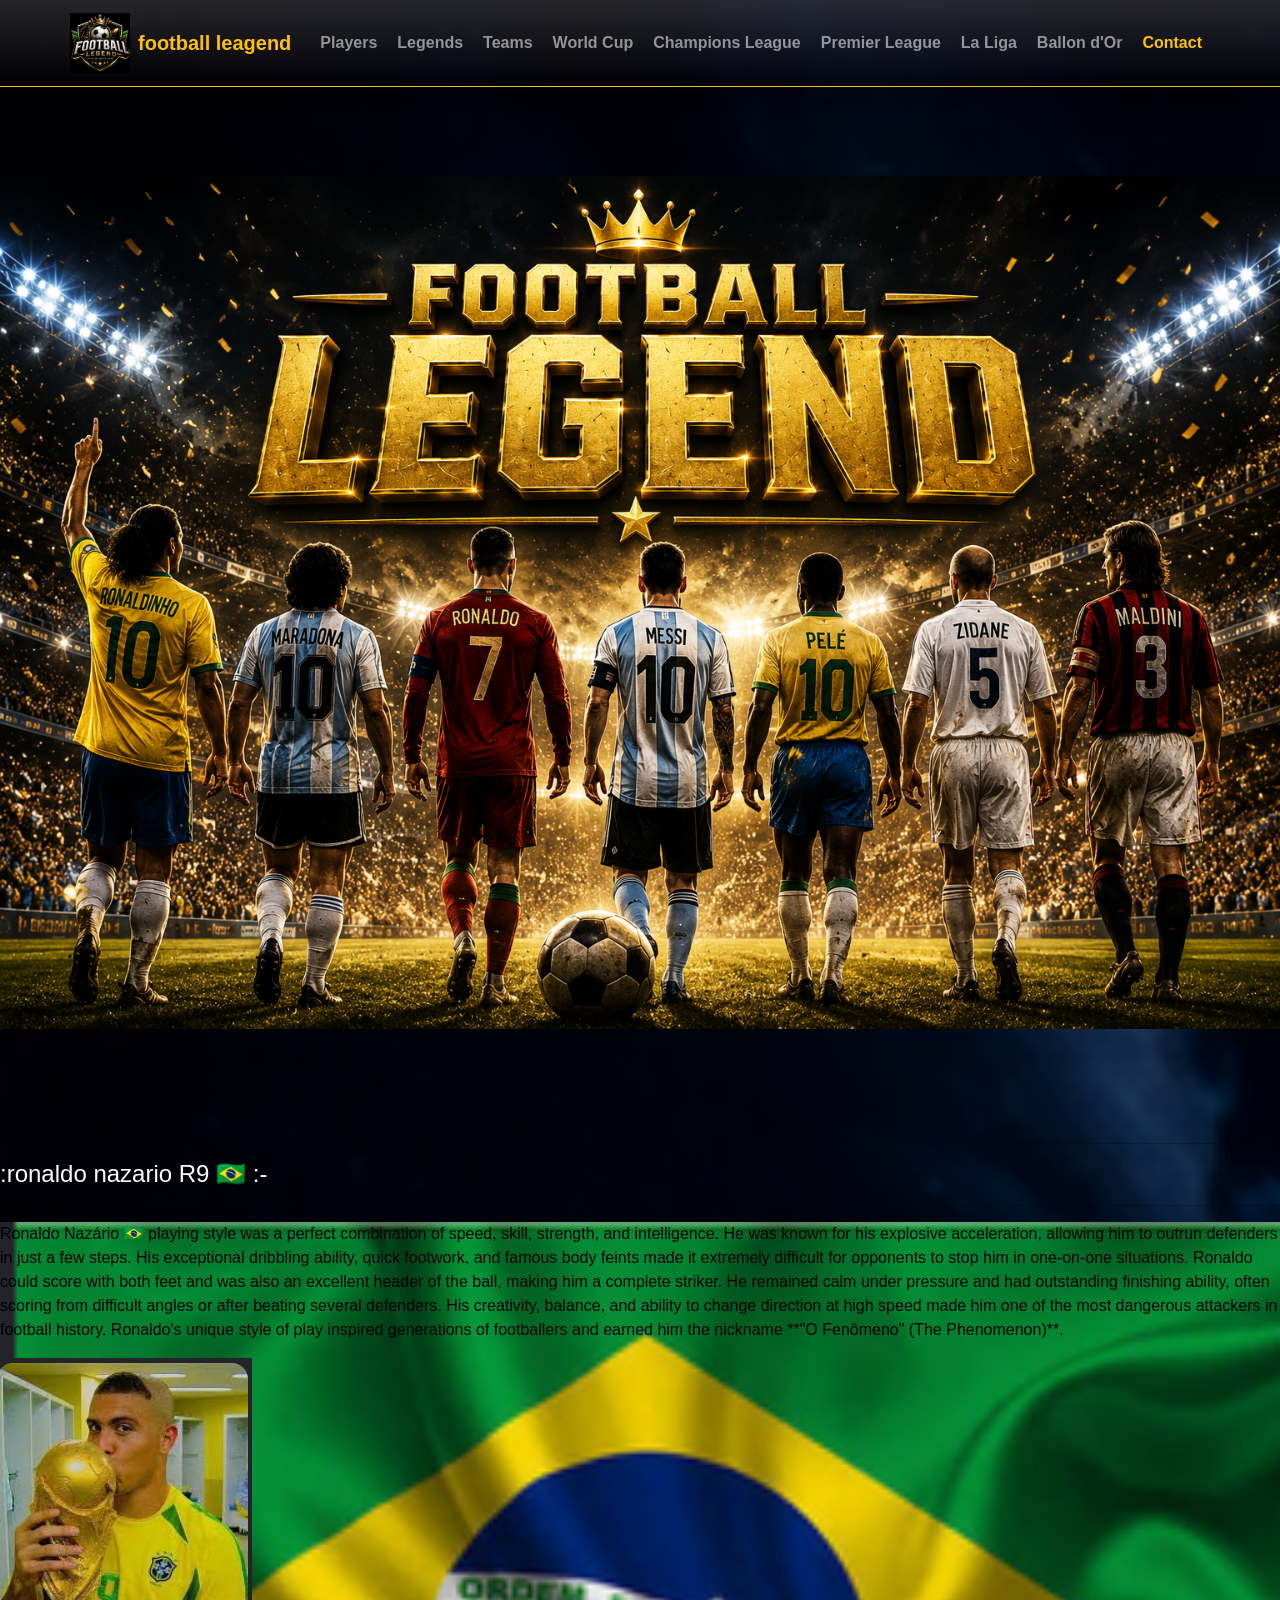
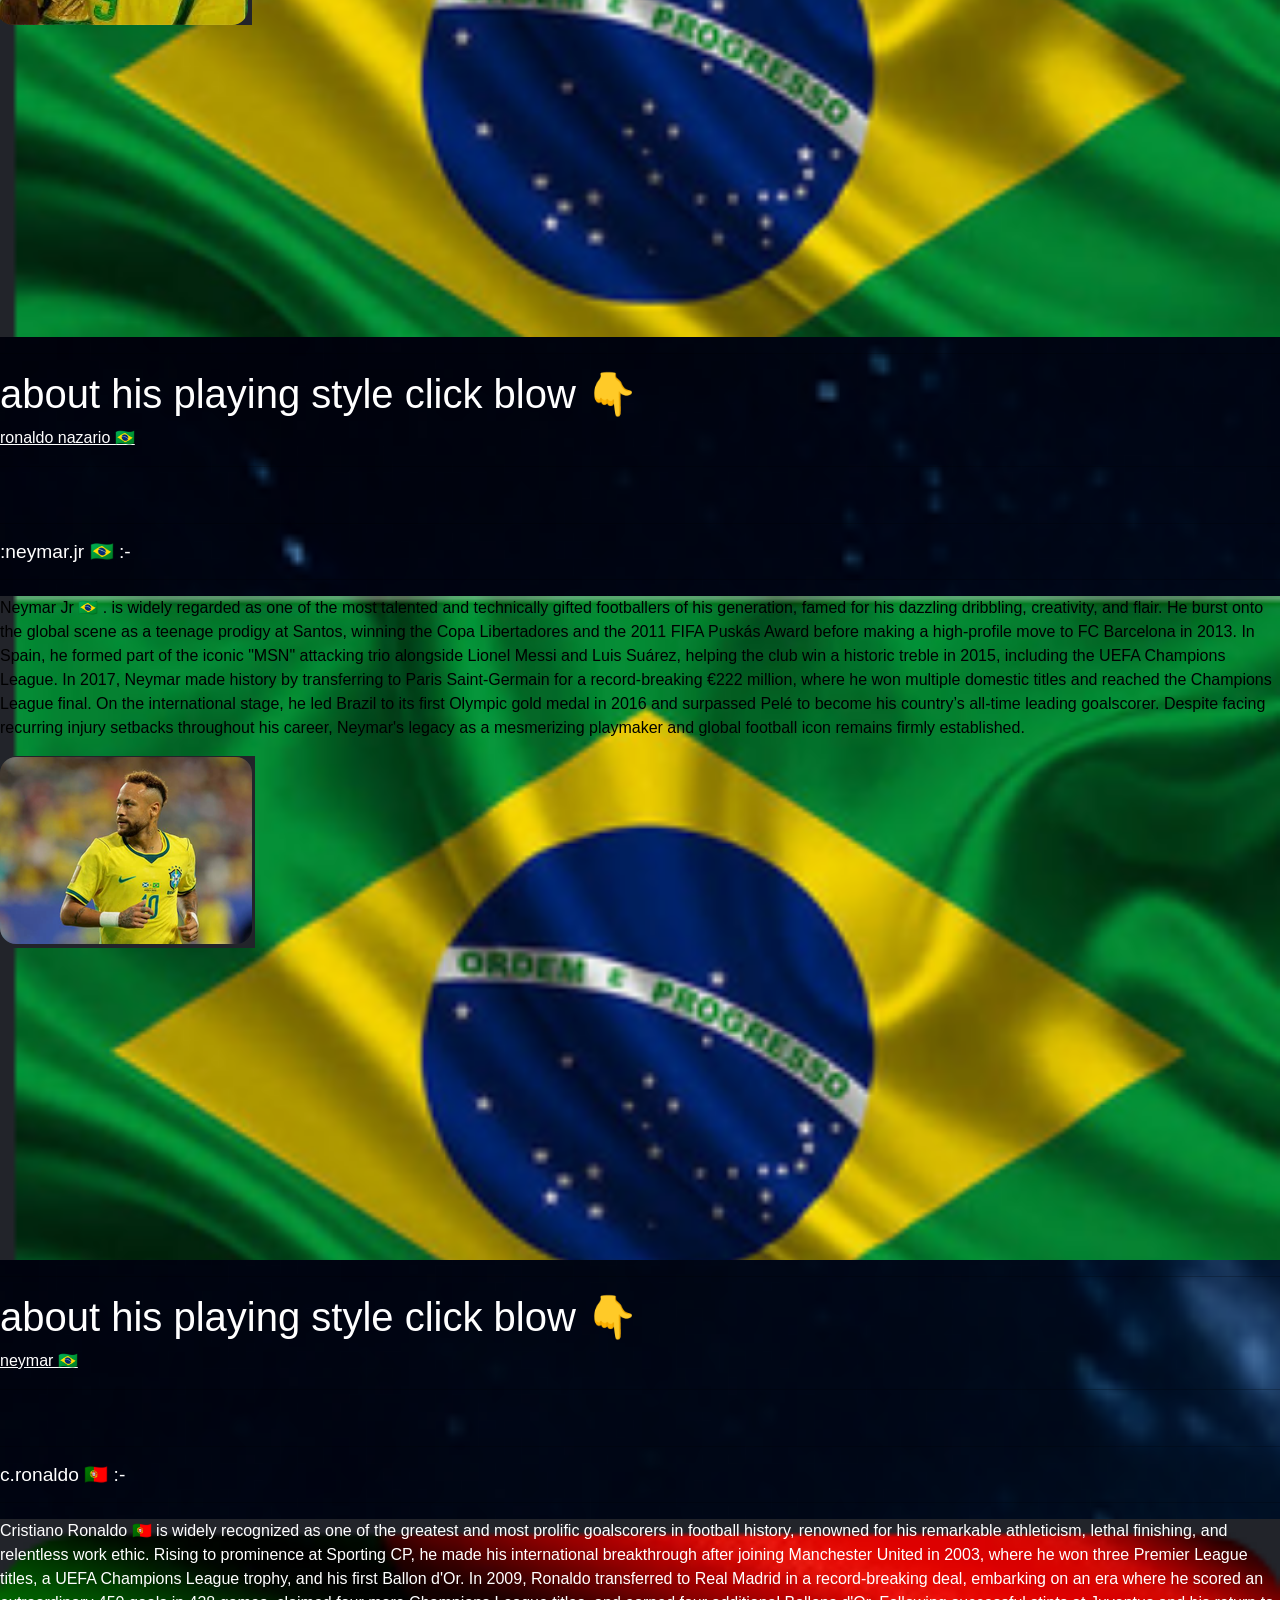
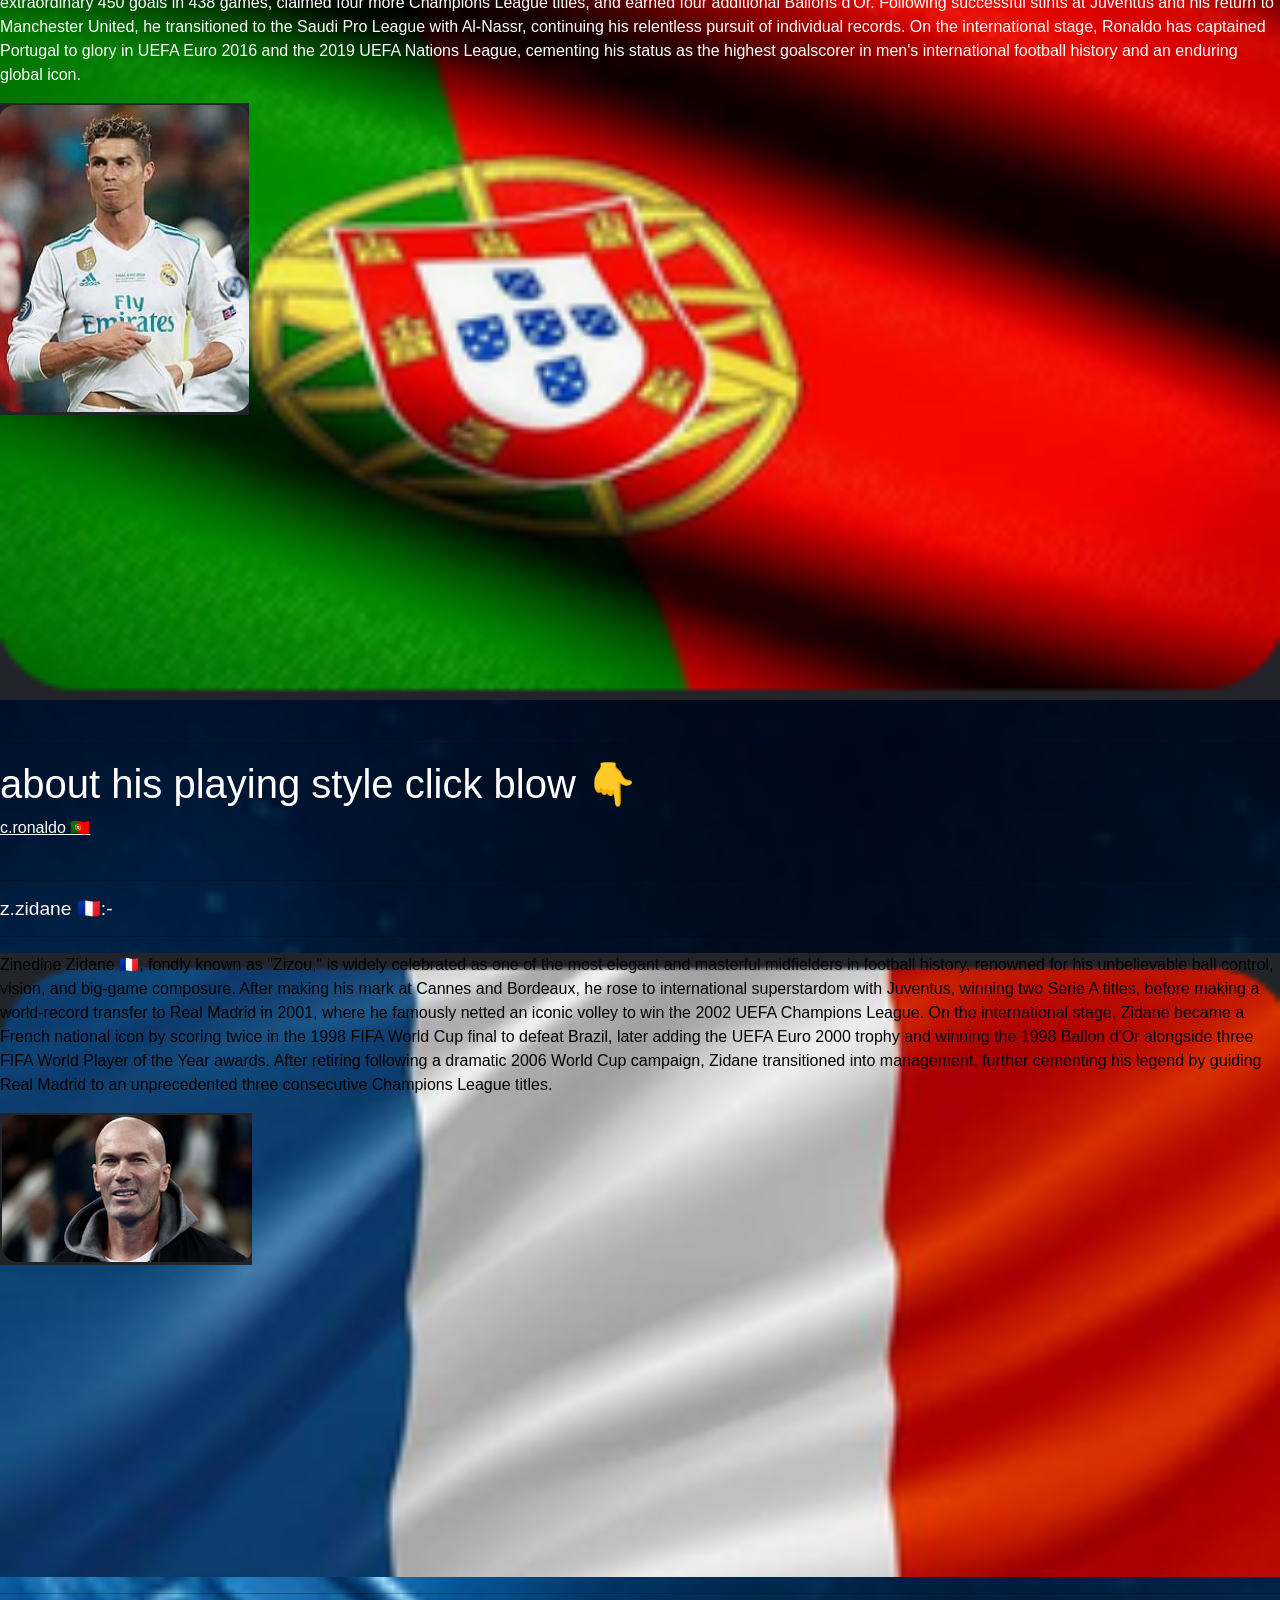
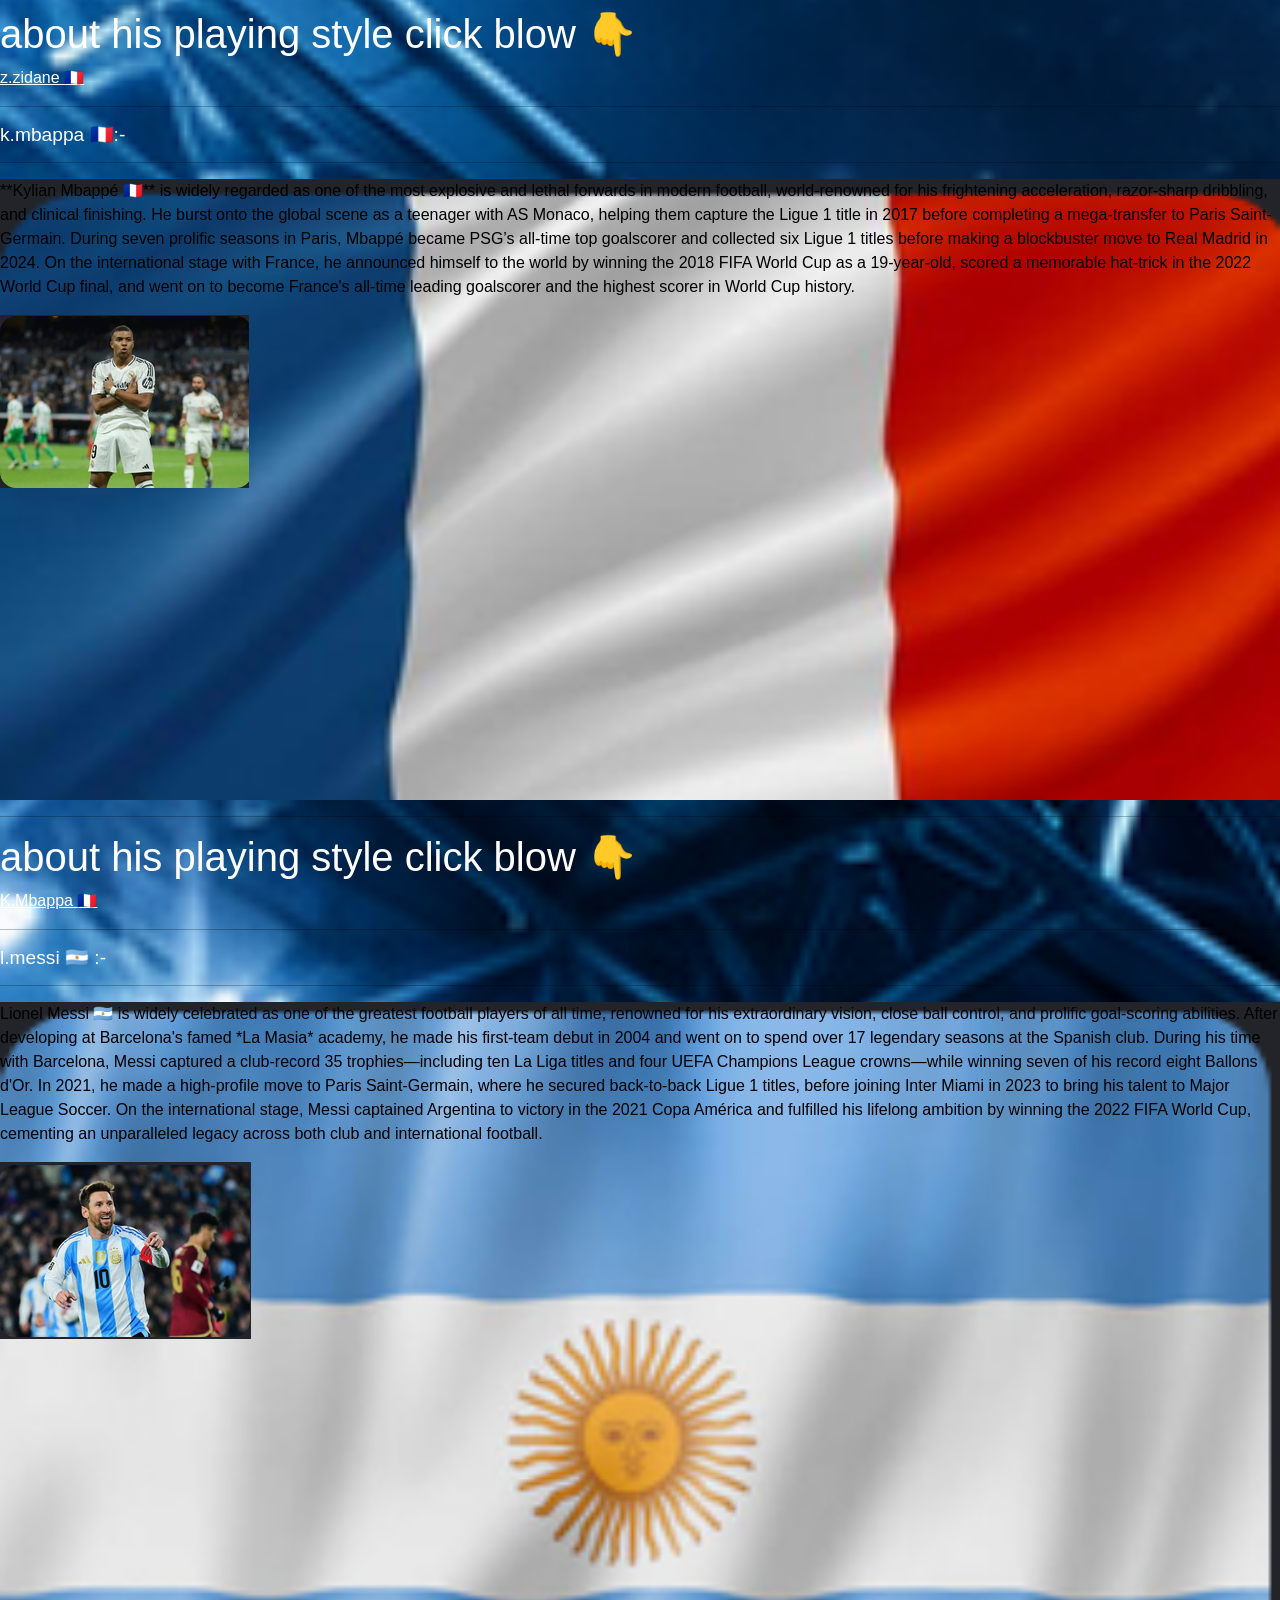
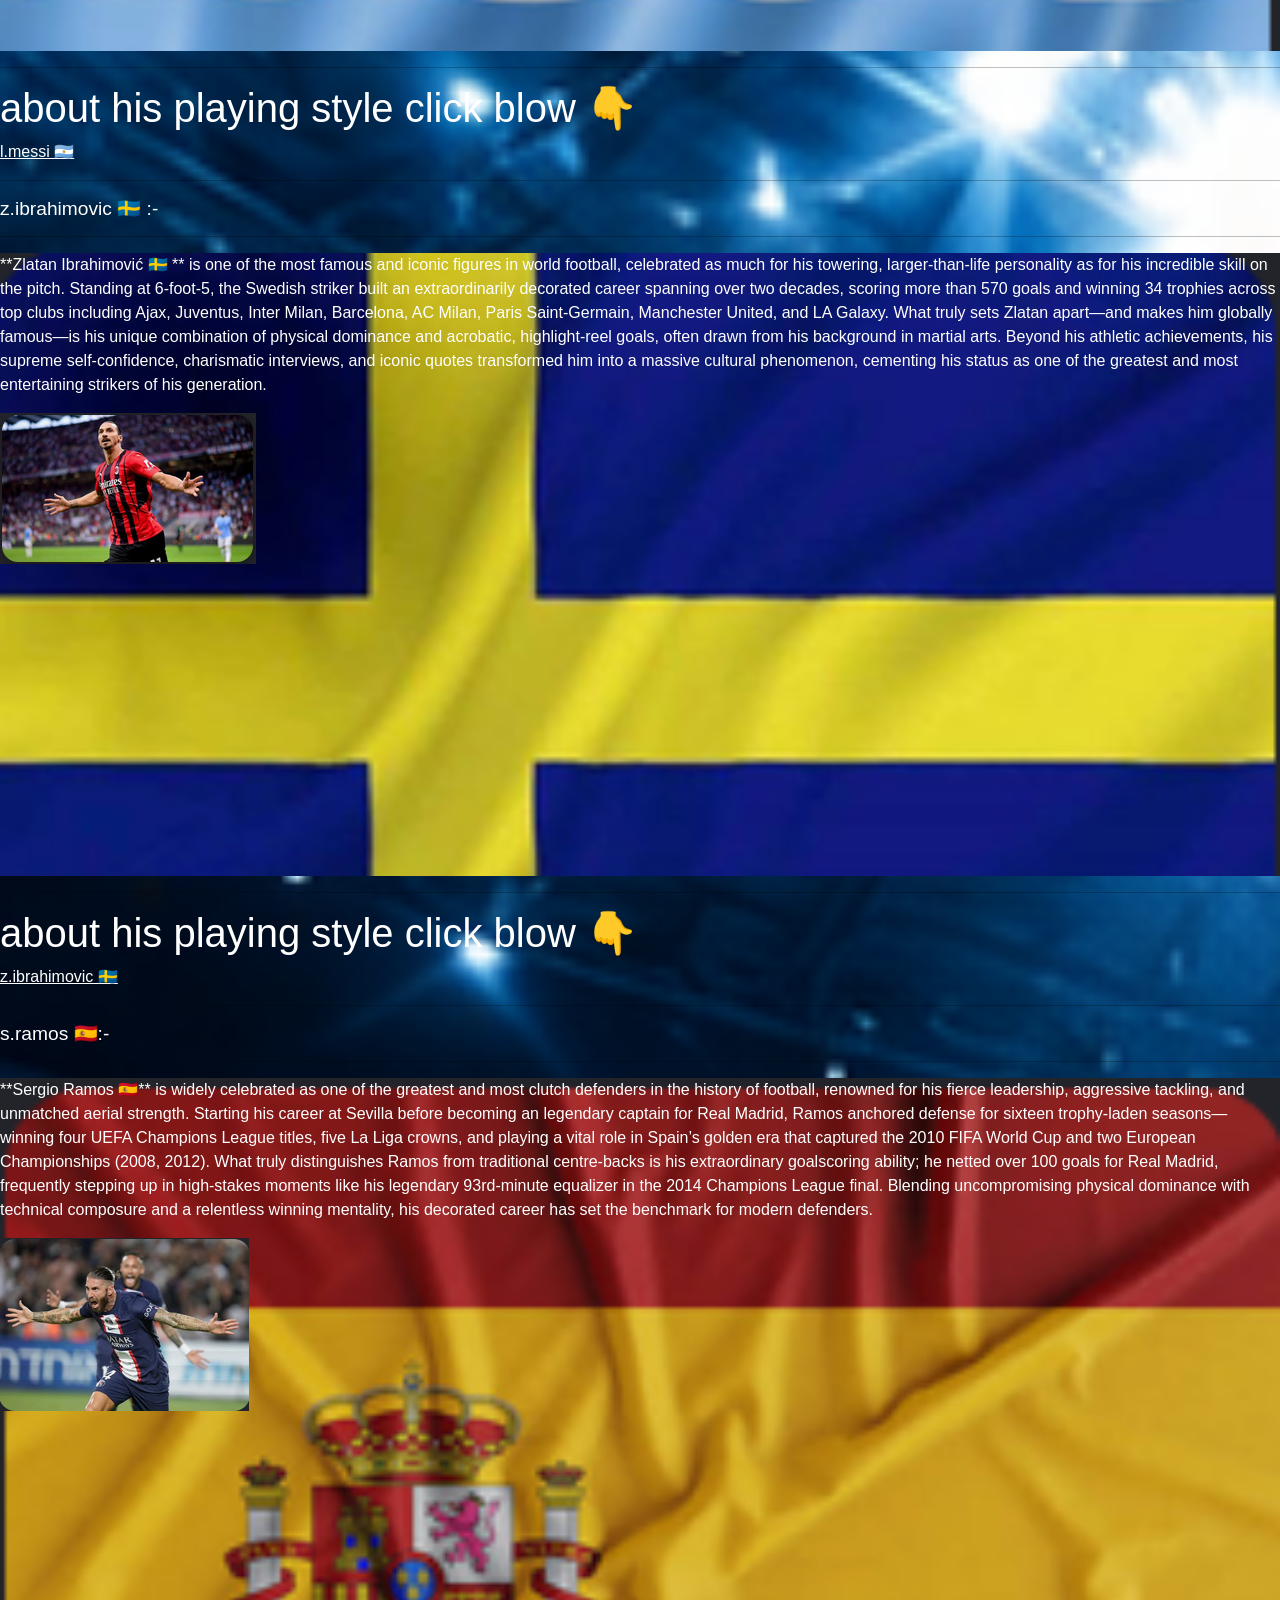
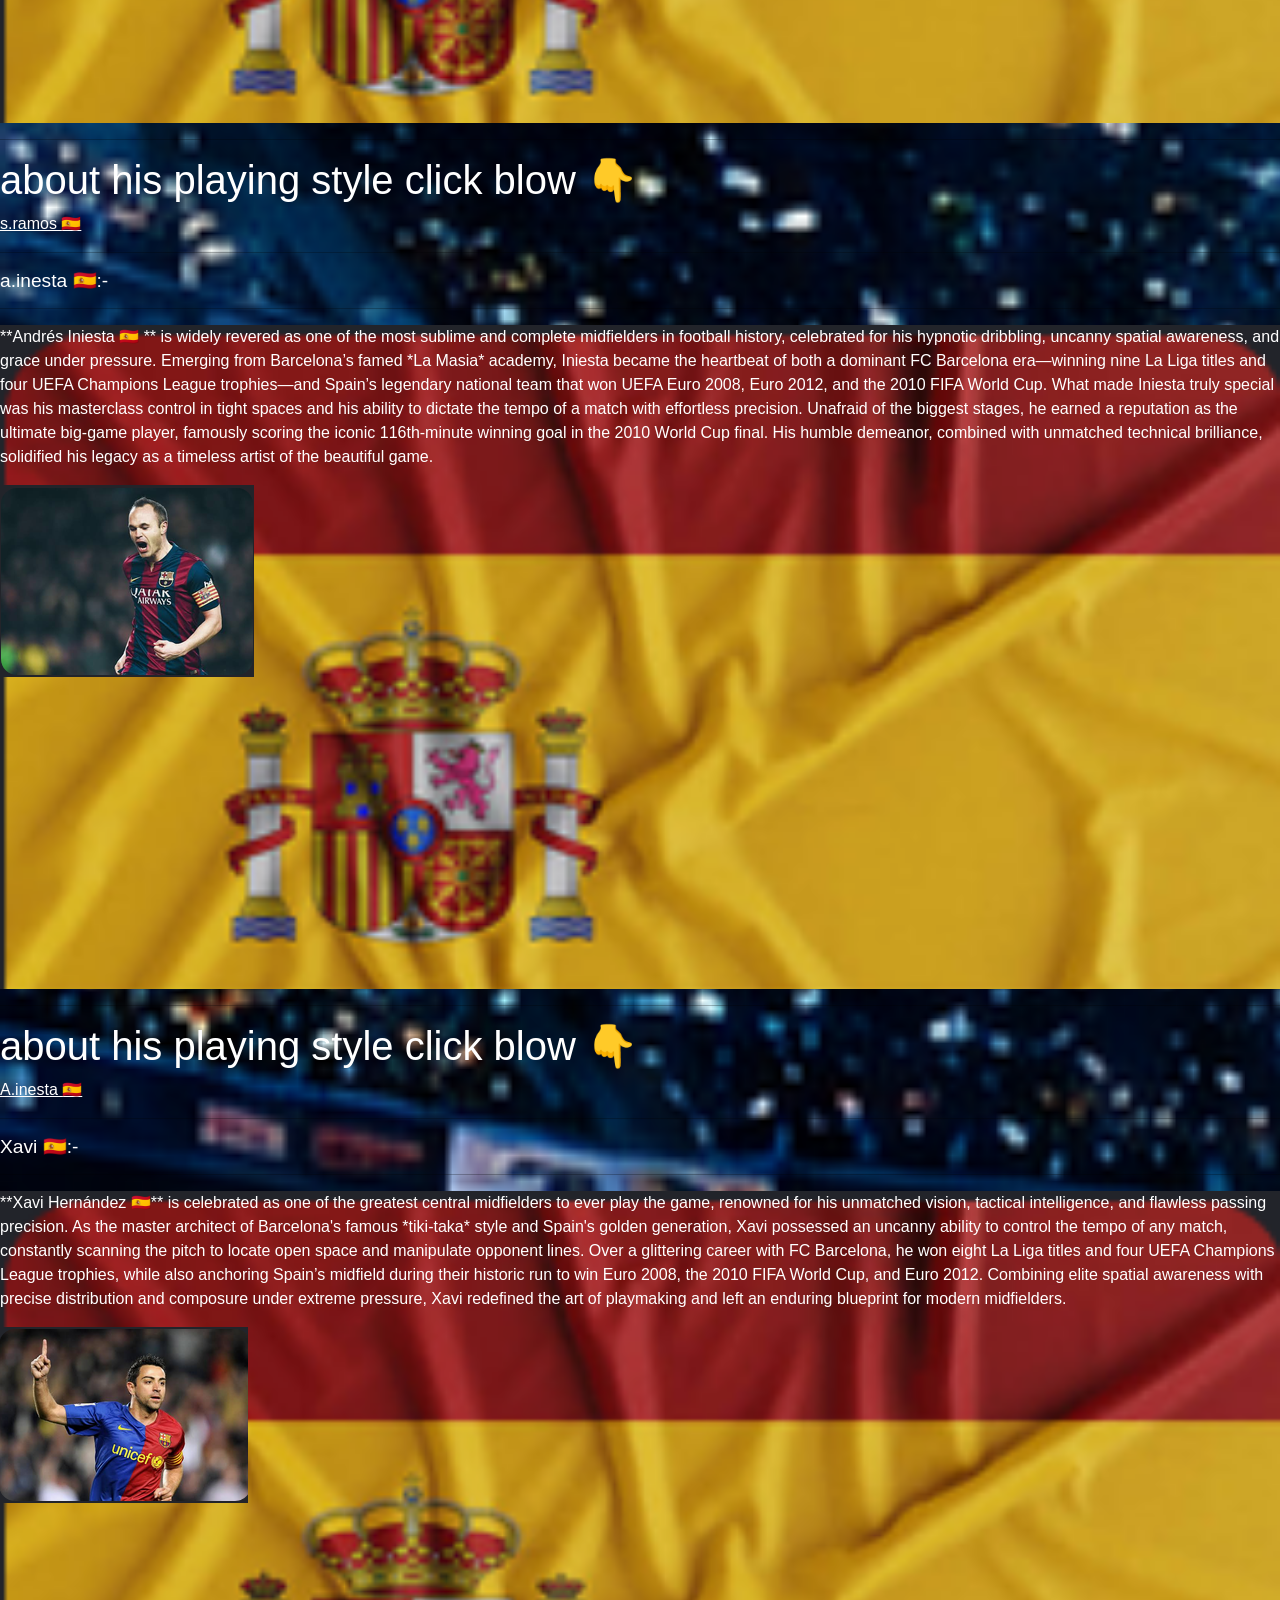
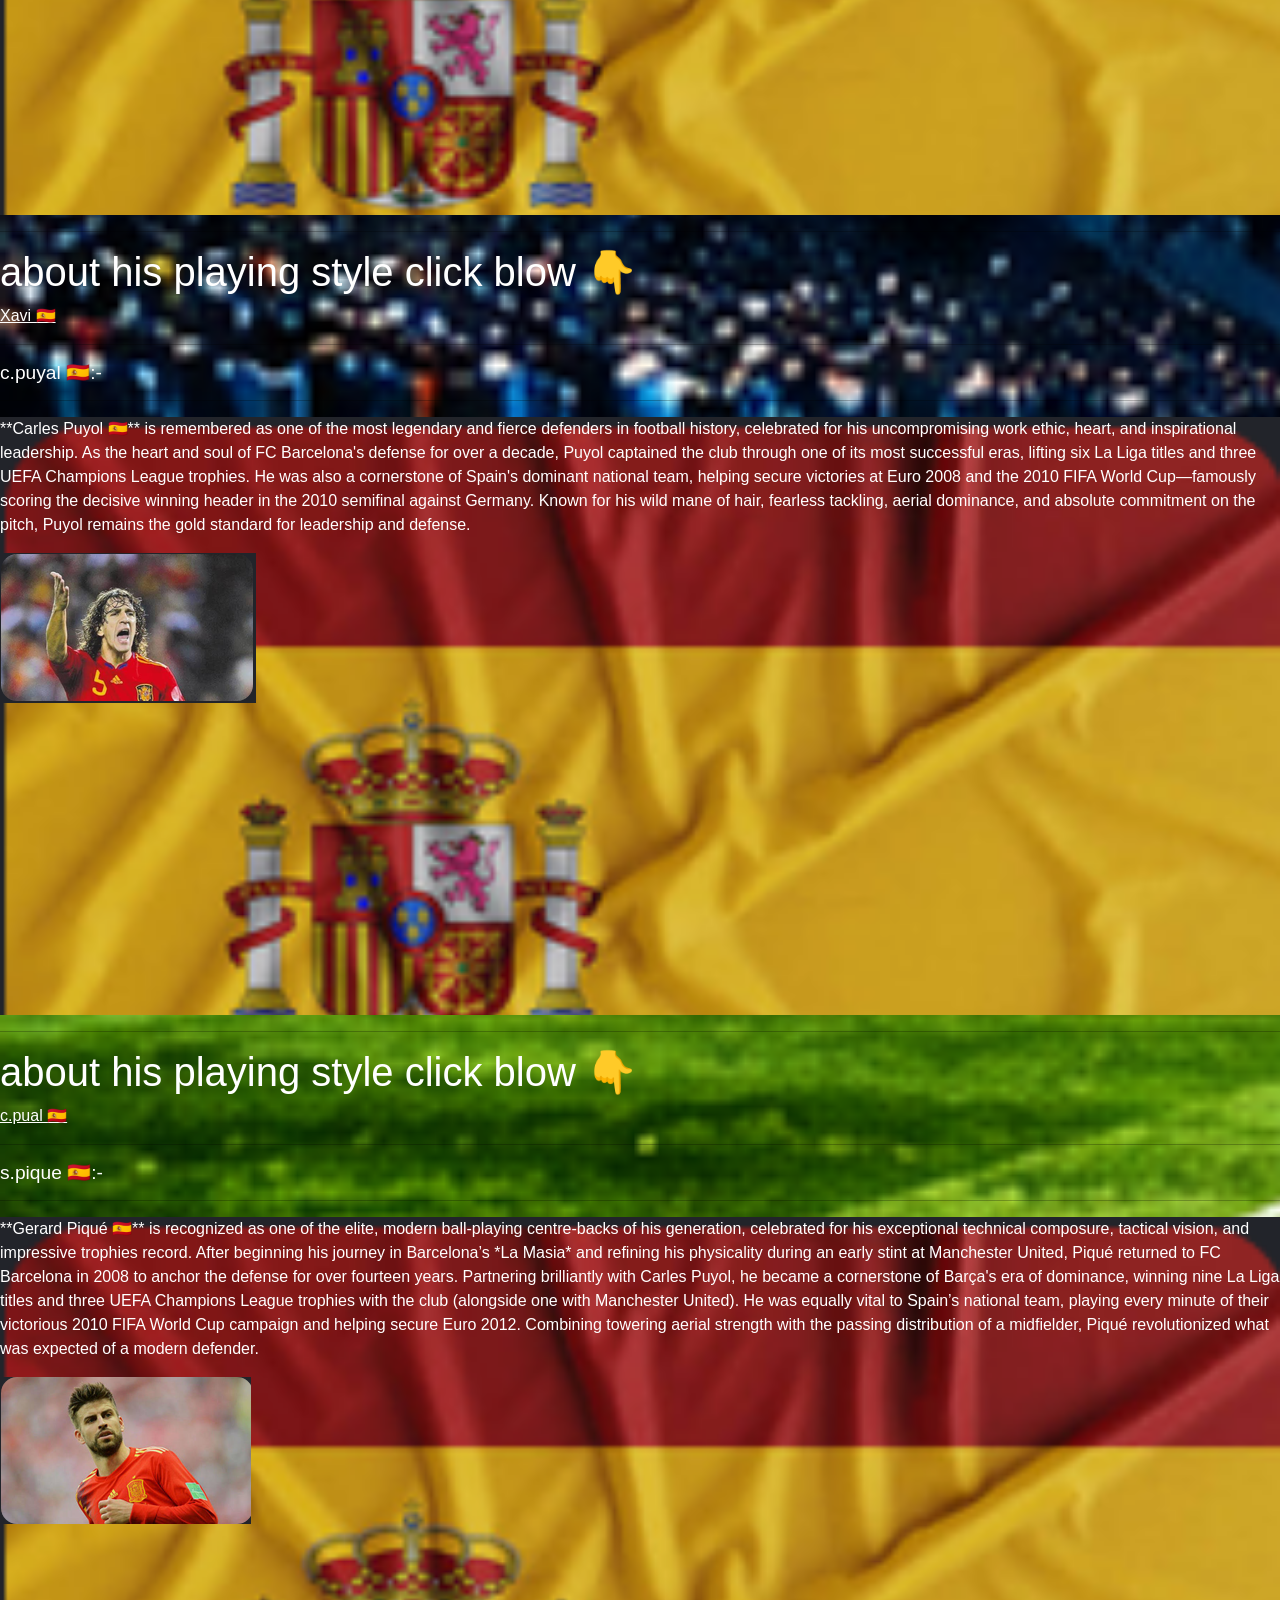
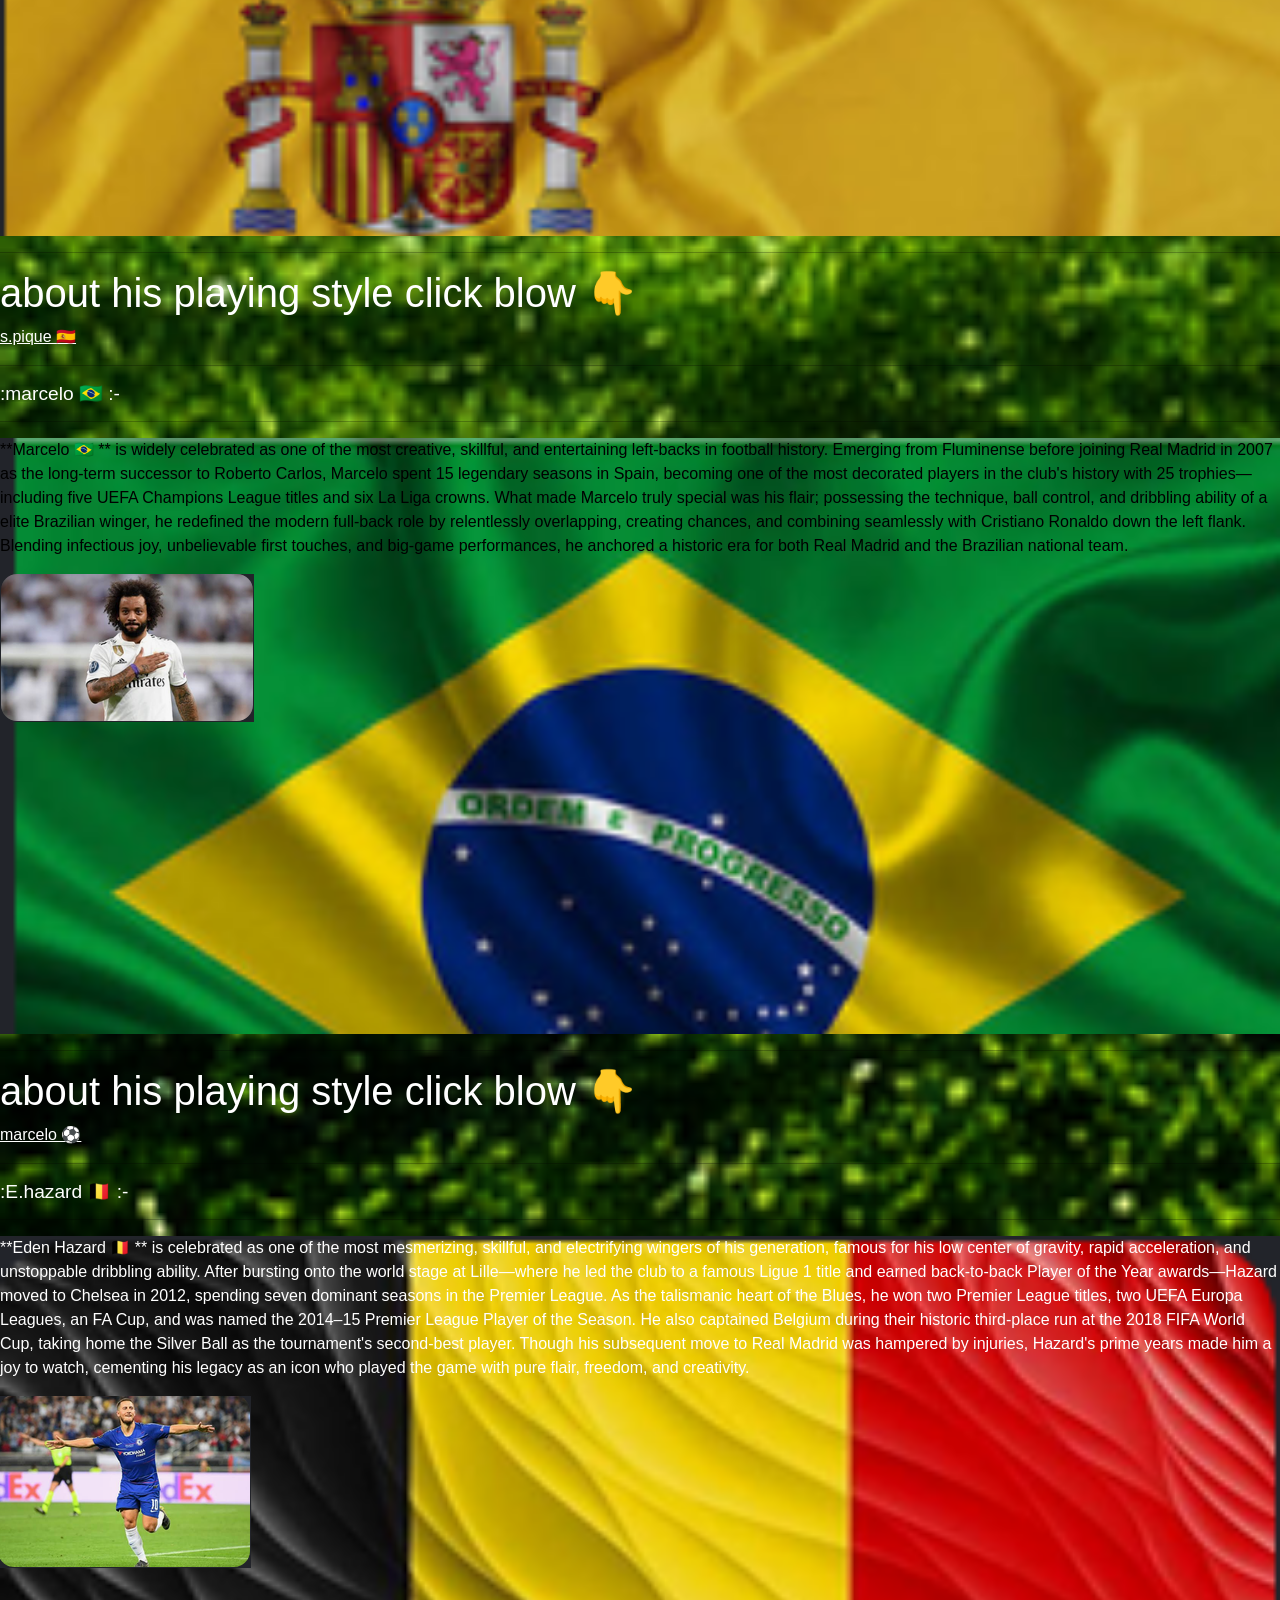
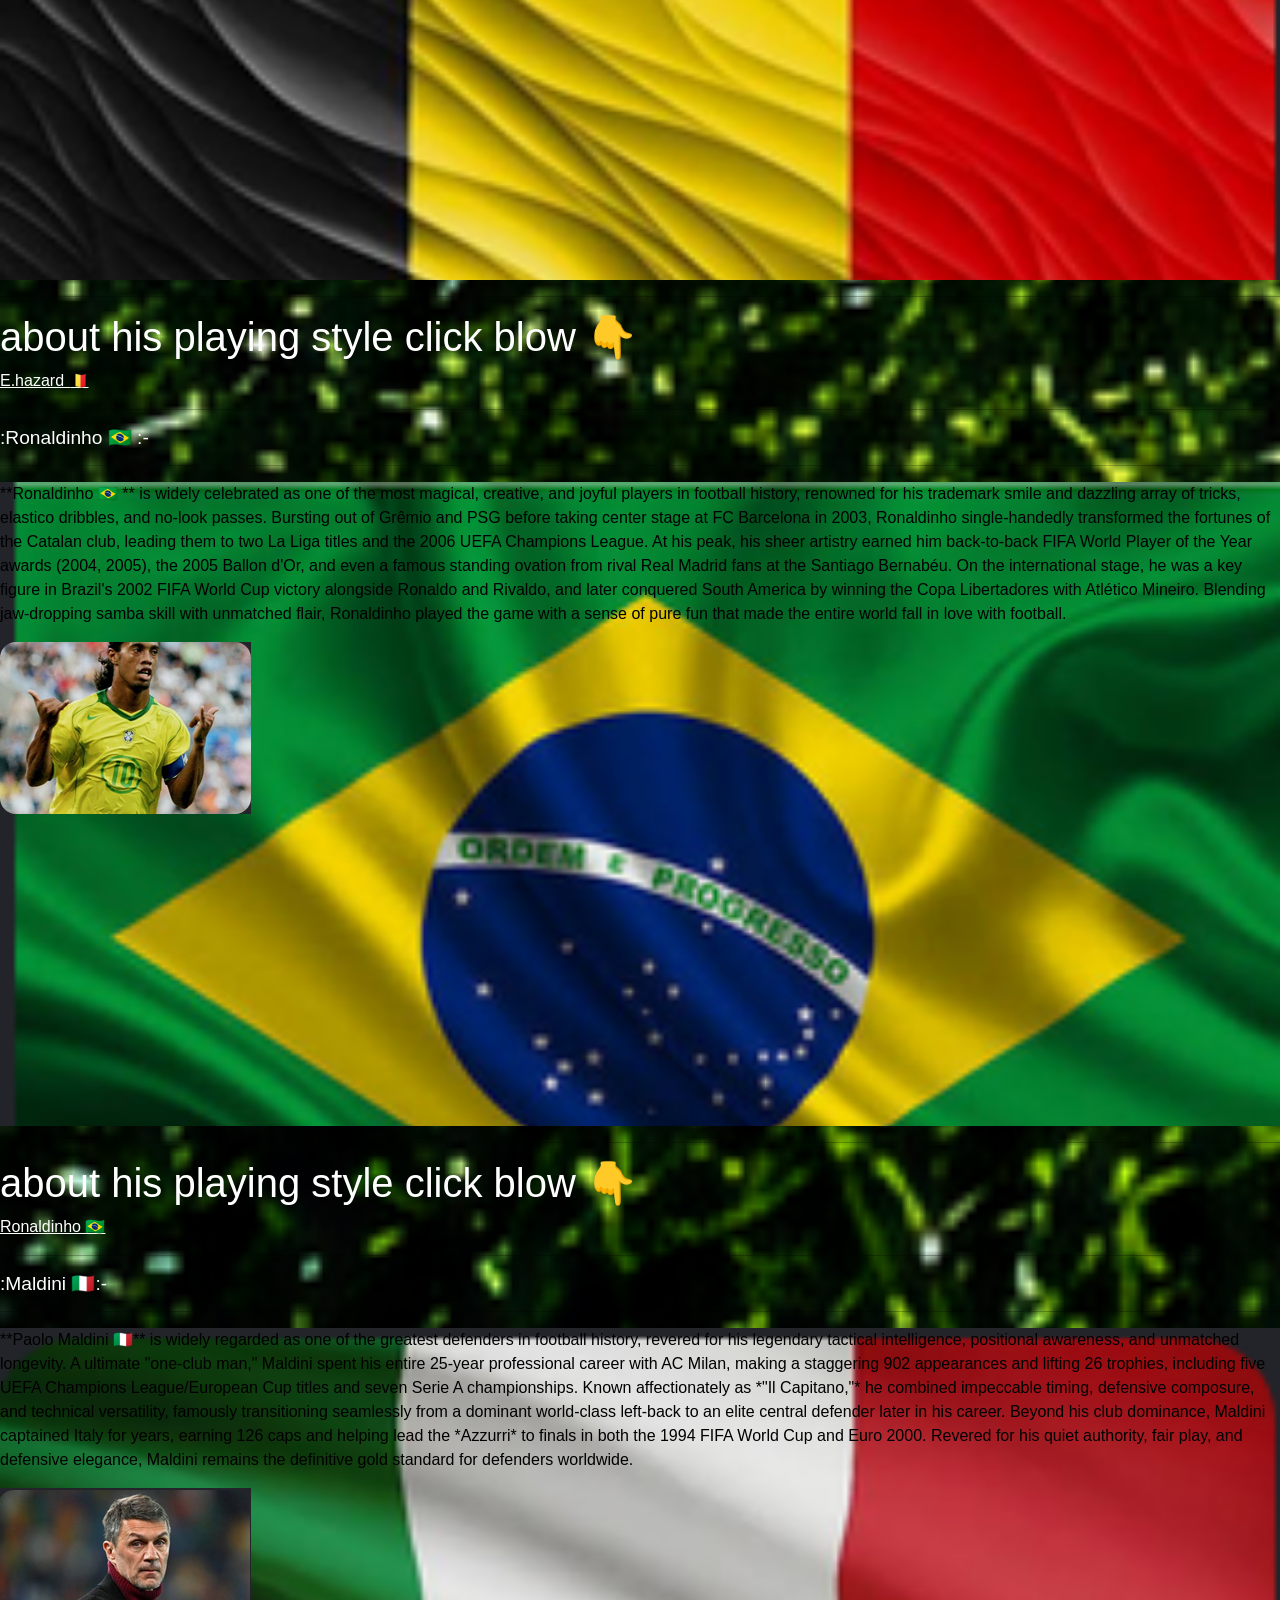
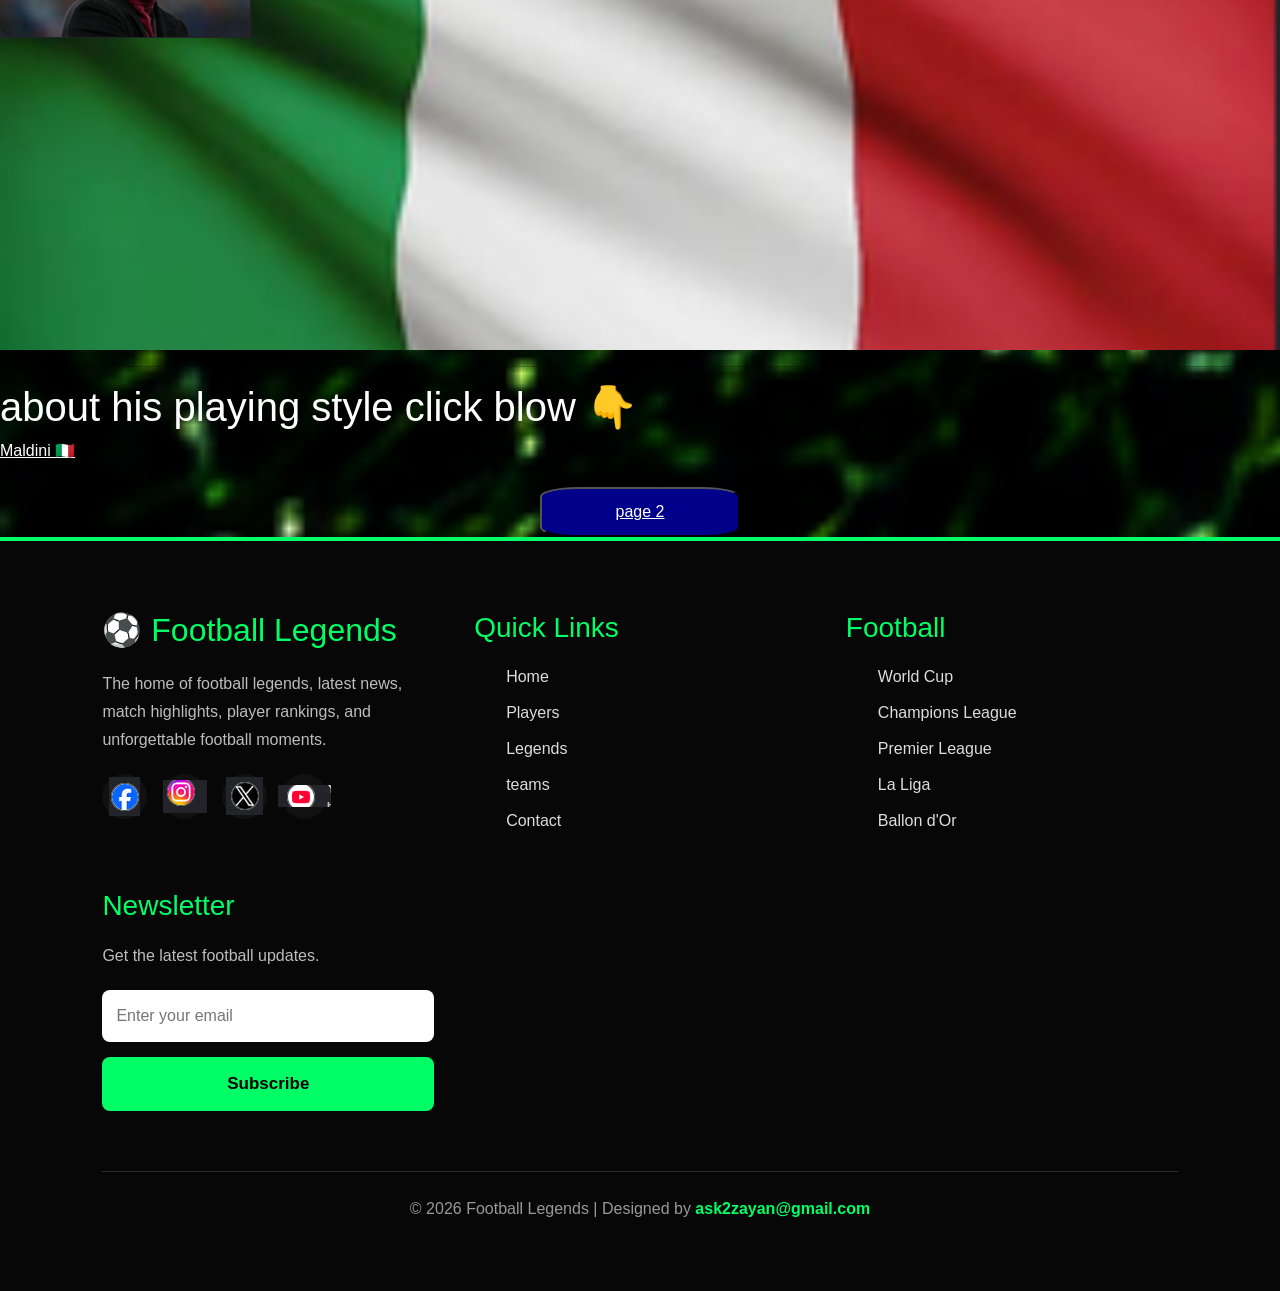
==== index.html @ 48848224 "Add files via upload" ====
<!DOCTYPE html>
<html lang="en">
<head>
    <meta charset="UTF-8">
    <meta name="viewport" content="width=device-width, initial-scale=1.0">
        <title>Football Legend  |The Game of Legends</title>
    <link href="https://cdn.jsdelivr.net/npm/bootstrap@5.3.8/dist/css/bootstrap.min.css" rel="stylesheet" integrity="sha384-sRIl4kxILFvY47J16cr9ZwB07vP4J8+LH7qKQnuqkuIAvNWLzeN8tE5YBujZqJLB" crossorigin="anonymous">
<link rel="stylesheet" href="./style.css">
<link rel="shortcut icon" href="./ChatGPT Image Aug 3, 2026, 05_13_49 PM.png" type="image/x-icon">
</head>
<body>
<body class="bg-white text-black">

  <!-- Sticky Header -->
  <header class="sticky-top bg-gradient border-bottom border-warning shadow">
    <nav class="navbar navbar-expand-xl navbar-dark container py-2">
      
      <!-- Logo Area -->
      <a class="navbar-brand d-flex align-items-center fw-bold text-warning" href="#">
        <span class="fs-3 me-2"><img src="./logo.png" alt="..." style="width:60px ;"  ></span>
        <span class="tracking-wide">football leagend</span>
      </a>

      <!-- Mobile Toggle Button -->
      <button class="navbar-toggler" type="button" data-bs-toggle="collapse" data-bs-target="#mainNavbar" aria-controls="mainNavbar" aria-expanded="false" aria-label="Toggle navigation">
        <span class="navbar-toggler-icon"></span>
      </button>

      <!-- Navigation Links -->
      <div class="collapse navbar-collapse" id="mainNavbar" style="color: black;"  >
        <ul class="navbar-nav ms-auto mb-2 mb-xl-0 gap-xl-1">
          <li class="nav-item">
            <a class="nav-link fw-semibold" href="./player.html">Players</a>
          </li>
          <li class="nav-item">
            <a class="nav-link fw-semibold" href="./leagend.html">Legends</a>
          </li>
          <li class="nav-item">
            <a class="nav-link fw-semibold text-capitalize" href="./teams.html">Teams</a>
          </li>
          <li class="nav-item">
            <a class="nav-link fw-semibold" href="./world cup .html">World Cup</a>
          </li>
          <li class="nav-item">
            <a class="nav-link fw-semibold" href="./leadgue.html">Champions League</a>
          </li>
          <li class="nav-item">
            <a class="nav-link fw-semibold" href="./premier.html">Premier League</a>
          </li>
          <li class="nav-item">
            <a class="nav-link fw-semibold" href="./la.html">La Liga</a>
          </li>
          <li class="nav-item">
            <a class="nav-link fw-semibold" href="./ballon.html">Ballon d'Or</a>
          </li>
          <li class="nav-item">
            <a class="nav-link fw-semibold text-warning" href="./contect.html">Contact</a>
          </li>
        </ul>
      </div>

    </nav>
  </header>




</nav>
    <div class="play"  style="  background-position: center;  background-image: url(./ChatGPT\ Image\ Aug\ 3\,\ 2026\,\ 01_56_05\ PM.png); background-repeat: no-repeat; background-size: 100%; height: 1000px; " >
        
<h6></h6>
<hr>
</div>
<br>

</div>
<hr>
<h5 style="font-size: x-large;" >:ronaldo nazario R9 🇧🇷  :-</h5>
<hr>
<div class="R9"> 
<P> Ronaldo Nazário 🇧🇷  playing style was a perfect combination of speed, skill, strength, and intelligence. He was known for his explosive acceleration, allowing him to outrun defenders in just a few steps. His exceptional dribbling ability, quick footwork, and famous body feints made it extremely difficult for opponents to stop him in one-on-one situations. Ronaldo could score with both feet and was also an excellent header of the ball, making him a complete striker. He remained calm under pressure and had outstanding finishing ability, often scoring from difficult angles or after beating several defenders. His creativity, balance, and ability to change direction at high speed made him one of the most dangerous attackers in football history. Ronaldo's unique style of play inspired generations of footballers and earned him the nickname **"O Fenômeno" (The Phenomenon)**.</P>
<img src="./Screenshot 2026-07-29 at 16-03-27 r9 - Google Search.png" alt="r9">
<br>
<br>
<br>
<br>
<br>
<br>
<br>
<br>
<br>
<br>
<br>
<br>
<br>
<br>
</div>
<hr>
<h1>about his playing style click blow 👇</h1>
    <a href="https://youtu.be/BnAOL7z0GY8?si=r1n_H5SsnhCf3WZb">ronaldo nazario 🇧🇷 </a>
    <hr>
    <!-- neymar -->
<br>
    <hr>
    <h5 style="font-size:larger;">:neymar.jr 🇧🇷 :-</h5>
<hr>
<div class="m10"> 
<P>Neymar Jr 🇧🇷 . is widely regarded as one of the most talented and technically gifted footballers of his generation, famed for his dazzling dribbling, creativity, and flair. He burst onto the global scene as a teenage prodigy at Santos, winning the Copa Libertadores and the 2011 FIFA Puskás Award before making a high-profile move to FC Barcelona in 2013. In Spain, he formed part of the iconic "MSN" attacking trio alongside Lionel Messi and Luis Suárez, helping the club win a historic treble in 2015, including the UEFA Champions League. In 2017, Neymar made history by transferring to Paris Saint-Germain for a record-breaking €222 million, where he won multiple domestic titles and reached the Champions League final. On the international stage, he led Brazil to its first Olympic gold medal in 2016 and surpassed Pelé to become his country’s all-time leading goalscorer. Despite facing recurring injury setbacks throughout his career, Neymar's legacy as a mesmerizing playmaker and global football icon remains firmly established. </P>
<img src="./Screenshot 2026-07-30 at 16-53-04 neymar - Google Search.png" alt="m10">
<br>
<br>
<br>
<br>
<br>
<br>
<br>
<br>
<br>
<br>
<br>
<br>
<br>
<br>
</div>
<hr>
<h1>about his playing style click blow 👇</h1>
    <a href="https://youtu.be/7Ew93NripUY?si=goqkNUAT-Dew4Yw8">neymar 🇧🇷 </a>
<hr>

<!-- ronaldo -->
<br>
<hr>
    <h5 style="font-size:larger;">c.ronaldo  🇵🇹 :-</h5>
<hr>
<div class="cr7"> 
<P style="color: white;"  >
    Cristiano Ronaldo 🇵🇹  is widely recognized as one of the greatest and most prolific goalscorers in football history, renowned for his remarkable athleticism, lethal finishing, and relentless work ethic. Rising to prominence at Sporting CP, he made his international breakthrough after joining Manchester United in 2003, where he won three Premier League titles, a UEFA Champions League trophy, and his first Ballon d'Or. In 2009, Ronaldo transferred to Real Madrid in a record-breaking deal, embarking on an era where he scored an extraordinary 450 goals in 438 games, claimed four more Champions League titles, and earned four additional Ballons d'Or. Following successful stints at Juventus and his return to Manchester United, he transitioned to the Saudi Pro League with Al-Nassr, continuing his relentless pursuit of individual records. On the international stage, Ronaldo has captained Portugal to glory in UEFA Euro 2016 and the 2019 UEFA Nations League, cementing his status as the highest goalscorer in men's international football history and an enduring global icon.</P>
<img src="./Screenshot 2026-07-30 at 17-25-43 ronaldo - Google Search.png" alt="🈚 ">
<br>
<br>
<br>
<br>
<br>
<br>
<br>
<br>
<br>
<br>
<br>
<br>
<br>
<br>
</div>
<hr>
<h1>about his playing style click blow 👇</h1>
    <a href="https://youtu.be/TgHcTailbao?si=OLzRfBXPG4eGNCNY">c.ronaldo 🇵🇹 </a>
<br>    
    <!-- zidan -->
<br>
<hr>
<h5 style="font-size:larger;">z.zidane 🇫🇷:-</h5>
<hr>
<div class="zz"> 
<P>Zinedine Zidane 🇫🇷, fondly known as "Zizou," is widely celebrated as one of the most elegant and masterful midfielders in football history, renowned for his unbelievable ball control, vision, and big-game composure. After making his mark at Cannes and Bordeaux, he rose to international superstardom with Juventus, winning two Serie A titles, before making a world-record transfer to Real Madrid in 2001, where he famously netted an iconic volley to win the 2002 UEFA Champions League. On the international stage, Zidane became a French national icon by scoring twice in the 1998 FIFA World Cup final to defeat Brazil, later adding the UEFA Euro 2000 trophy and winning the 1998 Ballon d'Or alongside three FIFA World Player of the Year awards. After retiring following a dramatic 2006 World Cup campaign, Zidane transitioned into management, further cementing his legend by guiding Real Madrid to an unprecedented three consecutive Champions League titles.</P>
<img src="./Screenshot 2026-07-30 at 17-42-44 zidane - Google Search.png" alt="🈚">
<br>
<br>
<br>
<br>
<br>
<br>
<br>
<br>
<br>
<br>
<br>
<br>
<br>
<br>
</div>
<hr>
<h1>about his playing style click blow 👇</h1>
    <a href="https://youtu.be/GkWNboVtzho?si=5rFJJrxOhWycrUry">z.zidane 🇫🇷</a>

<!-- K.Mbappa -->
<br>
<hr>

<h5 style="font-size:larger;">k.mbappa 🇫🇷:-</h5>
<hr>
<div class="k10"> 
<P>**Kylian Mbappé 🇫🇷** is widely regarded as one of the most explosive and lethal forwards in modern football, world-renowned for his frightening acceleration, razor-sharp dribbling, and clinical finishing. He burst onto the global scene as a teenager with AS Monaco, helping them capture the Ligue 1 title in 2017 before completing a mega-transfer to Paris Saint-Germain. During seven prolific seasons in Paris, Mbappé became PSG’s all-time top goalscorer and collected six Ligue 1 titles before making a blockbuster move to Real Madrid in 2024. On the international stage with France, he announced himself to the world by winning the 2018 FIFA World Cup as a 19-year-old, scored a memorable hat-trick in the 2022 World Cup final, and went on to become France's all-time leading goalscorer and the highest scorer in World Cup history.</P>
<img src="./Screenshot 2026-07-30 at 18-04-14 k.mbappe - Google Search.png" alt="🈚">
<br>
<br>
<br>
<br>
<br>
<br>
<br>
<br>
<br>
<br>
<br>
<br>
<br>
<br>
</div>
<hr>
<h1>about his playing style click blow 👇</h1>
    <a href="https://youtu.be/tWj_Y4QBMk8?si=tFZ1kTietHitm8IE">K.Mbappa 🇫🇷</a>

<!-- messi -->
<br>
<hr>
<h5 style="font-size:larger;">l.messi 🇦🇷 :-</h5>
<hr>
<div class="l10"> 
<P>Lionel Messi 🇦🇷  is widely celebrated as one of the greatest football players of all time, renowned for his extraordinary vision, close ball control, and prolific goal-scoring abilities. After developing at Barcelona's famed *La Masia* academy, he made his first-team debut in 2004 and went on to spend over 17 legendary seasons at the Spanish club. During his time with Barcelona, Messi captured a club-record 35 trophies—including ten La Liga titles and four UEFA Champions League crowns—while winning seven of his record eight Ballons d'Or. In 2021, he made a high-profile move to Paris Saint-Germain, where he secured back-to-back Ligue 1 titles, before joining Inter Miami in 2023 to bring his talent to Major League Soccer. On the international stage, Messi captained Argentina to victory in the 2021 Copa América and fulfilled his lifelong ambition by winning the 2022 FIFA World Cup, cementing an unparalleled legacy across both club and international football.</P>
<img src="./Screenshot 2026-07-30 at 18-13-32 messi - Google Search.png" alt="🈚">
<br>
<br>
<br>
<br>
<br>
<br>
<br>
<br>
<br>
<br>
<br>
<br>
<br>
<br>
</div>
<hr>
<h1>about his playing style click blow 👇</h1>
    <a href="https://youtu.be/nA8wHQvHPJU?si=PH9fGD4j-ZZlX1Th">l.messi 🇦🇷  </a>

<!-- z.ibrahimovic -->
<br>
<hr>


<h5 style="font-size:larger;">z.ibrahimovic 🇸🇪  :-</h5>
<hr>
<div class="z"> 
<P style="color:white;"  >**Zlatan Ibrahimović 🇸🇪 ** is one of the most famous and iconic figures in world football, celebrated as much for his towering, larger-than-life personality as for his incredible skill on the pitch. Standing at 6-foot-5, the Swedish striker built an extraordinarily decorated career spanning over two decades, scoring more than 570 goals and winning 34 trophies across top clubs including Ajax, Juventus, Inter Milan, Barcelona, AC Milan, Paris Saint-Germain, Manchester United, and LA Galaxy.
What truly sets Zlatan apart—and makes him globally famous—is his unique combination of physical dominance and acrobatic, highlight-reel goals, often drawn from his background in martial arts. Beyond his athletic achievements, his supreme self-confidence, charismatic interviews, and iconic quotes transformed him into a massive cultural phenomenon, cementing his status as one of the greatest and most entertaining strikers of his generation.</P>
<img src="./Screenshot 2026-07-31 at 16-21-54 z.ibrahimovic - Google Search.png" alt="🇸🇪 ">
<br>
<br>
<br>
<br>
<br>
<br>
<br>
<br>
<br>
<br>
<br>
<br>
<br>
<br>
</div>
<hr>
<h1>about his playing style click blow 👇</h1>
    <a href="https://youtu.be/OfS5MI_3_WE?si=HBeiKEJbHKADmmSr">z.ibrahimovic 🇸🇪  </a>


    <!-- s.ramos -->
<br>
<hr>

<h5 style="font-size:larger;">s.ramos 🇪🇸:-</h5>
<hr>
<div class="s.r"  style="background-image: url(./Screenshot\ 2026-07-31\ at\ 17-03-39\ spain\ flag\ -\ Google\ Search.png); background-repeat: no-repeat;background-size: 100%;"  > 
<P
style="color:white;"
>**Sergio Ramos 🇪🇸** is widely celebrated as one of the greatest and most clutch defenders in the history of football, renowned for his fierce leadership, aggressive tackling, and unmatched aerial strength. Starting his career at Sevilla before becoming an legendary captain for Real Madrid, Ramos anchored defense for sixteen trophy-laden seasons—winning four UEFA Champions League titles, five La Liga crowns, and playing a vital role in Spain’s golden era that captured the 2010 FIFA World Cup and two European Championships (2008, 2012). What truly distinguishes Ramos from traditional centre-backs is his extraordinary goalscoring ability; he netted over 100 goals for Real Madrid, frequently stepping up in high-stakes moments like his legendary 93rd-minute equalizer in the 2014 Champions League final. Blending uncompromising physical dominance with technical composure and a relentless winning mentality, his decorated career has set the benchmark for modern defenders.</P>
<img src="./Screenshot 2026-07-31 at 16-34-45 sergio ramos - Google Search.png" alt="🇪🇸">
<br>
<br>
<br>
<br>
<br>
<br>
<br>
<br>
<br>
<br>
<br>
<br>
<br>
<br>
</div>
<hr>
<h1>about his playing style click blow 👇</h1>
    <a href="https://youtu.be/04Q6ybR1bLc?si=rNs9MIW3xWxrQX_7">s.ramos 🇪🇸</a>

 <!-- A.inesta -->
<br>
<hr>



<h5 style="font-size:larger;">a.inesta 🇪🇸:-</h5>
<hr>
<div class="a.i" style="background-image: url(./Screenshot\ 2026-07-31\ at\ 17-03-39\ spain\ flag\ -\ Google\ Search.png); background-repeat: no-repeat;background-size: 100%;" > 
<P style="color:white;"  >**Andrés Iniesta 🇪🇸 ** is widely revered as one of the most sublime and complete midfielders in football history, celebrated for his hypnotic dribbling, uncanny spatial awareness, and grace under pressure. Emerging from Barcelona’s famed *La Masia* academy, Iniesta became the heartbeat of both a dominant FC Barcelona era—winning nine La Liga titles and four UEFA Champions League trophies—and Spain’s legendary national team that won UEFA Euro 2008, Euro 2012, and the 2010 FIFA World Cup. What made Iniesta truly special was his masterclass control in tight spaces and his ability to dictate the tempo of a match with effortless precision. Unafraid of the biggest stages, he earned a reputation as the ultimate big-game player, famously scoring the iconic 116th-minute winning goal in the 2010 World Cup final. His humble demeanor, combined with unmatched technical brilliance, solidified his legacy as a timeless artist of the beautiful game.</P>
<img src="./Screenshot 2026-07-31 at 16-36-10 inesta - Google Search.png" alt="🇪🇸">
<br>
<br>
<br>
<br>
<br>
<br>
<br>
<br>
<br>
<br>
<br>
<br>
<br>
<br>
</div>
<hr>
<h1>about his playing style click blow 👇</h1>
    <a href="https://youtu.be/xMFXpAJ432k?si=iFgu5R6YP2mt6UfA">A.inesta 🇪🇸 </a>

<!-- xavi -->
<br>
<hr>

<h5 style="font-size:larger;">Xavi 🇪🇸:-</h5>
<hr>
<div class="a.i" style="background-image: url(./Screenshot\ 2026-07-31\ at\ 17-03-39\ spain\ flag\ -\ Google\ Search.png); background-repeat: no-repeat;background-size: 100%;" > 
<P style="color:white;"  >**Xavi Hernández 🇪🇸** is celebrated as one of the greatest central midfielders to ever play the game, renowned for his unmatched vision, tactical intelligence, and flawless passing precision. As the master architect of Barcelona's famous *tiki-taka* style and Spain's golden generation, Xavi possessed an uncanny ability to control the tempo of any match, constantly scanning the pitch to locate open space and manipulate opponent lines. Over a glittering career with FC Barcelona, he won eight La Liga titles and four UEFA Champions League trophies, while also anchoring Spain’s midfield during their historic run to win Euro 2008, the 2010 FIFA World Cup, and Euro 2012. Combining elite spatial awareness with precise distribution and composure under extreme pressure, Xavi redefined the art of playmaking and left an enduring blueprint for modern midfielders.</P>
<img src="./Screenshot 2026-07-31 at 16-35-29 xavi - Google Search.png" alt="🇪🇸">
<br>
<br>
<br>
<br>
<br>
<br>
<br>
<br>
<br>
<br>
<br>
<br>
<br>
<br>
</div>
<hr>
<h1>about his playing style click blow 👇</h1>
    <a href="https://youtu.be/fTpmdWjHMHk?si=se-CUWd-TUZG0TqZ">Xavi 🇪🇸 </a>

<!-- c.puyol -->
<br>
<hr>





<h5 style="font-size:larger;">c.puyal 🇪🇸:-</h5>
<hr>
<div class="a.i" style="background-image: url(./Screenshot\ 2026-07-31\ at\ 17-03-39\ spain\ flag\ -\ Google\ Search.png); background-repeat: no-repeat;background-size: 100%;" > 
<P style="color:white;"    >**Carles Puyol 🇪🇸** is remembered as one of the most legendary and fierce defenders in football history, celebrated for his uncompromising work ethic, heart, and inspirational leadership. As the heart and soul of FC Barcelona's defense for over a decade, Puyol captained the club through one of its most successful eras, lifting six La Liga titles and three UEFA Champions League trophies. He was also a cornerstone of Spain's dominant national team, helping secure victories at Euro 2008 and the 2010 FIFA World Cup—famously scoring the decisive winning header in the 2010 semifinal against Germany. Known for his wild mane of hair, fearless tackling, aerial dominance, and absolute commitment on the pitch, Puyol remains the gold standard for leadership and defense.</P>
<img src="./Screenshot 2026-07-31 at 16-36-59 spain famous football players - Google Search.png" alt="🇪🇸">
<br>
<br>
<br>
<br>
<br>
<br>
<br>
<br>
<br>
<br>
<br>
<br>
<br>
<br>
</div>
<hr>
<h1>about his playing style click blow 👇</h1>
    <a href="https://youtu.be/_yXBeNw5y3U?si=dSJQS2DQNXUuvqi6">c.pual 🇪🇸 </a>


 <!-- s.pique -->
<br>
<hr>

<h5 style="font-size:larger;">s.pique 🇪🇸:-</h5>
<hr>
<div class="a.i" style="background-image: url(./Screenshot\ 2026-07-31\ at\ 17-03-39\ spain\ flag\ -\ Google\ Search.png); background-repeat: no-repeat;background-size: 100%;" > 
<P style="color:white;"   >**Gerard Piqué 🇪🇸** is recognized as one of the elite, modern ball-playing centre-backs of his generation, celebrated for his exceptional technical composure, tactical vision, and impressive trophies record. After beginning his journey in Barcelona’s *La Masia* and refining his physicality during an early stint at Manchester United, Piqué returned to FC Barcelona in 2008 to anchor the defense for over fourteen years. Partnering brilliantly with Carles Puyol, he became a cornerstone of Barça's era of dominance, winning nine La Liga titles and three UEFA Champions League trophies with the club (alongside one with Manchester United). He was equally vital to Spain’s national team, playing every minute of their victorious 2010 FIFA World Cup campaign and helping secure Euro 2012. Combining towering aerial strength with the passing distribution of a midfielder, Piqué revolutionized what was expected of a modern defender.</P>
<img src="./Screenshot 2026-07-31 at 16-37-53 pique spain - Google Search - Copy.png" alt="🇪🇸">
<br>
<br>
<br>
<br>
<br>
<br>
<br>
<br>
<br>
<br>
<br>
<br>
<br>
<br>
</div>
<hr>
<h1>about his playing style click blow 👇</h1>
    <a href="https://youtu.be/1ku6yxiDh48?si=66R3NOogBsvaQ74X">s.pique 🇪🇸 </a>

<!-- marcelo -->
<br>
<hr>

<h5 style="font-size: larger;">:marcelo 🇧🇷  :-</h5>
<hr>
<div class="m"> 
<P   > **Marcelo 🇧🇷 ** is widely celebrated as one of the most creative, skillful, and entertaining left-backs in football history. Emerging from Fluminense before joining Real Madrid in 2007 as the long-term successor to Roberto Carlos, Marcelo spent 15 legendary seasons in Spain, becoming one of the most decorated players in the club's history with 25 trophies—including five UEFA Champions League titles and six La Liga crowns. What made Marcelo truly special was his flair; possessing the technique, ball control, and dribbling ability of a elite Brazilian winger, he redefined the modern full-back role by relentlessly overlapping, creating chances, and combining seamlessly with Cristiano Ronaldo down the left flank. Blending infectious joy, unbelievable first touches, and big-game performances, he anchored a historic era for both Real Madrid and the Brazilian national team.</P>
<img src="./Screenshot 2026-07-31 at 17-44-55 marcelo - Google Search.png" alt="r9">
<br>
<br>
<br>
<br>
<br>
<br>
<br>
<br>
<br>
<br>
<br>
<br>
<br>
<br>
</div>
<hr>
<h1>about his playing style click blow 👇</h1>
    <a href="https://youtu.be/hoLeU9tMWUA?si=_vUSpX1KnLf9j1Vo">marcelo ⚽</a>

<!-- e.hazard -->

<br>
<hr>


<h5 style="font-size: larger;">:E.hazard 🇧🇪 :-</h5>
<hr>
<div class="E"> 
<P style="color:white;"> **Eden Hazard 🇧🇪  ** is celebrated as one of the most mesmerizing, skillful, and electrifying wingers of his generation, famous for his low center of gravity, rapid acceleration, and unstoppable dribbling ability. After bursting onto the world stage at Lille—where he led the club to a famous Ligue 1 title and earned back-to-back Player of the Year awards—Hazard moved to Chelsea in 2012, spending seven dominant seasons in the Premier League. As the talismanic heart of the Blues, he won two Premier League titles, two UEFA Europa Leagues, an FA Cup, and was named the 2014–15 Premier League Player of the Season. He also captained Belgium during their historic third-place run at the 2018 FIFA World Cup, taking home the Silver Ball as the tournament's second-best player. Though his subsequent move to Real Madrid was hampered by injuries, Hazard's prime years made him a joy to watch, cementing his legacy as an icon who played the game with pure flair, freedom, and creativity.</P>
<img src="./Screenshot 2026-07-31 at 18-04-23 e.hazard - Google Search.png" alt="r9">
<br>
<br>
<br>
<br>
<br>
<br>
<br>
<br>
<br>
<br>
<br>
<br>
<br>
<br>
</div>
<hr>
<h1>about his playing style click blow 👇</h1>
    <a href="https://youtu.be/BjxoME-MT1s?si=UDOIsb15OxMIlICd">E.hazard 🇧🇪 </a>

<!-- ronaldenio -->

<br>
<hr>


<h5 style="font-size: larger;">:Ronaldinho 🇧🇷 :-</h5>
<hr>
<div class="r"> 
<P> **Ronaldinho 🇧🇷 ** is widely celebrated as one of the most magical, creative, and joyful players in football history, renowned for his trademark smile and dazzling array of tricks, elastico dribbles, and no-look passes. Bursting out of Grêmio and PSG before taking center stage at FC Barcelona in 2003, Ronaldinho single-handedly transformed the fortunes of the Catalan club, leading them to two La Liga titles and the 2006 UEFA Champions League. At his peak, his sheer artistry earned him back-to-back FIFA World Player of the Year awards (2004, 2005), the 2005 Ballon d'Or, and even a famous standing ovation from rival Real Madrid fans at the Santiago Bernabéu. On the international stage, he was a key figure in Brazil's 2002 FIFA World Cup victory alongside Ronaldo and Rivaldo, and later conquered South America by winning the Copa Libertadores with Atlético Mineiro. Blending jaw-dropping samba skill with unmatched flair, Ronaldinho played the game with a sense of pure fun that made the entire world fall in love with football.</P>
<img src="./Screenshot 2026-07-31 at 18-12-17 ronaldinho - Google Search.png" alt="r9">
<br>
<br>
<br>
<br>
<br>
<br>
<br>
<br>
<br>
<br>
<br>
<br>
<br>
<br>
</div>
<hr>
<h1>about his playing style click blow 👇</h1>
    <a href="https://youtu.be/ADi1A1dX9wA?si=vcXcnK8WduPoORx8">Ronaldinho 🇧🇷 </a>

    <!-- maldeni -->

<br>
<hr>

<h5 style="font-size: larger;">:Maldini 🇮🇹:-</h5>
<hr>
<div class="ml"> 
<P> **Paolo Maldini 🇮🇹** is widely regarded as one of the greatest defenders in football history, revered for his legendary tactical intelligence, positional awareness, and unmatched longevity. A ultimate "one-club man," Maldini spent his entire 25-year professional career with AC Milan, making a staggering 902 appearances and lifting 26 trophies, including five UEFA Champions League/European Cup titles and seven Serie A championships. Known affectionately as *"Il Capitano,"* he combined impeccable timing, defensive composure, and technical versatility, famously transitioning seamlessly from a dominant world-class left-back to an elite central defender later in his career. Beyond his club dominance, Maldini captained Italy for years, earning 126 caps and helping lead the *Azzurri* to finals in both the 1994 FIFA World Cup and Euro 2000. Revered for his quiet authority, fair play, and defensive elegance, Maldini remains the definitive gold standard for defenders worldwide.</P>
<img src="./Screenshot 2026-07-31 at 18-25-11 maldini - Google Search.png" alt="r9">
<br>
<br>
<br>
<br>
<br>
<br>
<br>
<br>
<br>
<br>
<br>
<br>
<br>
<br>
</div>
<hr>
<h1>about his playing style click blow 👇</h1>
    <a href="https://youtu.be/H8ZnIAama1A?si=kS16FmRdZPE9dj_H">Maldini 🇮🇹</a>
<br>
<br>
<center>
<button style="width: 200px; height: 50px; color: whitesmoke; background-color: darkblue;border-radius: 19%; " ><a href="./page2.html">page 2</a></button>
</center>




<footer>

    <div class="footer-container">

        <!-- Logo -->
        <div class="footer-box">
            <h2>⚽ Football Legends</h2>
            <p>
                The home of football legends, latest news,
                match highlights, player rankings,
                and unforgettable football moments.
            </p>

            <div class="socials">
                <a href="#"><i class="fab fa-facebook-f"> <img src="./Screenshot 2026-08-03 at 17-20-32 facebook - Google Search.png" alt=""></i></a>
                <a href="#"><i class="fab fa-instagram"></i><img src="./Screenshot 2026-08-03 at 17-23-51 instagram' - Google Search.png" alt=""></a>
                <a href="#"><i class="fab fa-x-twitter"></i><img src="./Screenshot 2026-08-03 at 17-29-49 twitter - Google Search.png" alt=""></a>
                <a href="#"><i class="fab fa-youtube"></i><img src="./Screenshot 2026-08-03 at 17-30-56 youtube - Google Search.png" alt=""></a>
            </div>

        </div>

        <!-- Links -->
        <div class="footer-box">

            <h3>Quick Links</h3>

            <ul>
                <li><a href="./index.html">Home</a></li>
                <li><a href="./player.html">Players</a></li>
                <li><a href="./leagend.html">Legends</a></li>
                <li><a href="./teams.html">teams</a></li>
                <li><a href="./contect.html">Contact</a></li>
            </ul>

        </div>

        <!-- Football -->
        <div class="footer-box">

            <h3>Football</h3>

            <ul>
                <li><a href="world cup .html">World Cup</a></li>
                <li><a href="./leadgue.html">Champions League</a></li>
                <li><a href="./premier.html">Premier League</a></li>
                <li><a href="./la.html">La Liga</a></li>
                <li><a href="./ballon.html">Ballon d'Or</a></li>
            </ul>

        </div>

        <!-- Newsletter -->
        <div class="footer-box">

            <h3>Newsletter</h3>

            <p>Get the latest football updates.</p>

            <form>
                <input type="email"
                placeholder="Enter your email">

                <button>Subscribe</button>
            </form>

        </div>

    </div>

    <div class="footer-bottom">

        © 2026 Football Legends |
        Designed by <span>ask2zayan@gmail.com</span>

    </div>

</footer>

</body>
<script src="https://cdn.jsdelivr.net/npm/@popperjs/core@2.11.8/dist/umd/popper.min.js" integrity="sha384-I7E8VVD/ismYTF4hNIPjVp/Zjvgyol6VFvRkX/vR+Vc4jQkC+hVqc2pM8ODewa9r" crossorigin="anonymous"></script>
<script src="https://cdn.jsdelivr.net/npm/bootstrap@5.3.8/dist/js/bootstrap.min.js" integrity="sha384-G/EV+4j2dNv+tEPo3++6LCgdCROaejBqfUeNjuKAiuXbjrxilcCdDz6ZAVfHWe1Y" crossorigin="anonymous"></script>
</html>
---- style.css ----
.logo{
    display:flex;
    align-items:center;
}

.logo img{
    width:180px;      /* Change size here */
    height:auto;
    cursor:pointer;
    transition:0.3s ease;
}

.logo img:hover{
    transform:scale(1.08);
    filter:drop-shadow(0 0 15px #00ff66);
}
*div{
    font-family: Arial, Helvetica, sans-serif;
}
*p{
    color: white;
}



/* .play{
    color: black;
    font-size: 90px;
text-align: center;
background-color: aquamarine;
position:sticky;
width: 1000px ; 
height:355px;
border-radius: 10px;
border-color:black;
left: 150px;
} */
/* r9 */
.R9{
    text-align:left;
    color: black;
    background-image:url(./Screenshot\ 2026-07-30\ at\ 16-06-41\ brazil\ flag\ -\ Google\ Search.png) ;
    background-repeat: no-repeat;
    background-size: 100%;
    justify-content: center;
border-color: black;
font-size: medium;
position: relative;
pointer-events: visible;

}
a{
color: black;
}
h5{
color: white;
}
h1{
color: white;

}
/* neymar */

.m10{
    text-align:left;
    color: black;
    background-image:url(./Screenshot\ 2026-07-30\ at\ 16-06-41\ brazil\ flag\ -\ Google\ Search.png) ;
    background-repeat: no-repeat;
    background-size: 100%;
    justify-content: center;
border-color: black;
font-size: medium;
position: relative;
pointer-events: visible;
}
a{
color: black;
}

/* ronaldo */
.cr7{
    text-align:left;
    color: black;
    background-image:url(./Screenshot\ 2026-07-30\ at\ 17-04-02\ portugal\ flag\ wallpaper\ 4k\ horizental\ -\ Google\ Search.png) ;
    background-repeat: no-repeat;
    background-size: 100%;
    justify-content: center;
border-color:white;
font-size: medium;
position: relative;
pointer-events: visible;
}
a{
color:white;
}

body{
    background-image: url(./ChatGPT\ Image\ Aug\ 3\,\ 2026\,\ 02_08_28\ PM.png) ;
    background-repeat: no-repeat;
    background-size: cover;
    

}
/* zidan */

.zz{
    text-align:left;
    color: black;
    background-image:url(./Screenshot\ 2026-07-30\ at\ 17-43-48\ france\ flag\ -\ Google\ Search.png) ;
    background-repeat: no-repeat;
    background-size: 100%;
    justify-content: center;
border-color:white;
font-size: medium;
position: relative;
pointer-events: visible;
}
a{
color:white;
}

/* k.mbappa */

.k10{
    text-align:left;
    color: black;
    background-image:url(./Screenshot\ 2026-07-30\ at\ 17-43-48\ france\ flag\ -\ Google\ Search.png) ;
    background-repeat: no-repeat;
    background-size: 100%;
    justify-content: center;
border-color:white;
font-size: medium;
position: relative;
pointer-events: visible;
}
a{
color:white;
}

/* messi */


.l10{
    text-align:left;
    color: black;
    background-image:url(./Screenshot\ 2026-07-30\ at\ 18-14-55\ argentina\ flag\ -\ Google\ Search.png) ;
    background-repeat: no-repeat;
    background-size: 100%;
    justify-content: center;
border-color:white;
font-size: medium;
position: relative;
pointer-events: visible;
}
a{
color:white;
}
/* z.ibrahimoick */
.z{
    text-align:left;
    color: black;
    background-image:url(./Screenshot\ 2026-07-31\ at\ 16-21-01\ sweden\ flag\ -\ Google\ Search.png) ;
    background-repeat: no-repeat;
    background-size: 100%;
    justify-content: center;
border-color:white;
font-size: medium;
position: relative;
pointer-events: visible;
}
a{
color:white;
}

/* s.ramos */

.s.r{
    text-align:left;
    color: black;
    background-image:url(./Screenshot\ 2026-07-31\ at\ 16-33-57\ spain\ flag\ -\ Google\ Search.png) ;
    background-repeat: no-repeat;
    background-size: 100%;
    justify-content: center;
border-color:white;
font-size: medium;
position: relative;
pointer-events: visible;
}
a{
color:white;
}


/* a.inesta */

.l10{
    text-align:left;
    color: black;
    background-image:url(./Screenshot\ 2026-07-30\ at\ 18-14-55\ argentina\ flag\ -\ Google\ Search.png) ;
    background-repeat: no-repeat;
    background-size: 100%;
    justify-content: center;
border-color:white;
font-size: medium;
position: relative;
pointer-events: visible;
}
a{
color:white;
}


/* marcelo */


.m{
    text-align:left;
    color: black;
    background-image:url(./Screenshot\ 2026-07-30\ at\ 16-06-41\ brazil\ flag\ -\ Google\ Search.png) ;
    background-repeat: no-repeat;
    background-size: 100%;
    justify-content: center;
border-color: black;
font-size: medium;
position: relative;
pointer-events: visible;
}
a{
color: white;
}

/* E.hazard */



.E{
    text-align:left;
    color: black;
    background-image:url(./Screenshot\ 2026-07-31\ at\ 18-05-16\ belgium\ flag\ -\ Google\ Search.png) ;
    background-repeat: no-repeat;
    background-size: 100%;
    justify-content: center;
border-color: black;
font-size: medium;
position: relative;
pointer-events: visible;
}
a{
color: white;
}


/* ronaldhino */

.r{
    text-align:left;
    color: black;
    background-image:url(./Screenshot\ 2026-07-30\ at\ 16-06-41\ brazil\ flag\ -\ Google\ Search.png) ;
    background-repeat: no-repeat;
    background-size: 100%;
    justify-content: center;
border-color: black;
font-size: medium;
position: relative;
pointer-events: visible;
}
a{
color: white;
}

/* maldeni */

.ml{
    text-align:left;
    color: black;
    background-image:url(./Screenshot\ 2026-07-31\ at\ 18-25-48\ italy\ flag\ -\ Google\ Search.png) ;
    background-repeat: no-repeat;
    background-size: 100%;
    justify-content: center;
border-color: black;
font-size: medium;
position: relative;
pointer-events: visible;
}
a{
color: white;
}

/* page2 */

.ml{
    text-align:left;
    color: black;
    background-image:url(./Screenshot\ 2026-07-31\ at\ 18-25-48\ italy\ flag\ -\ Google\ Search.png) ;
    background-repeat: no-repeat;
    background-size: 100%;
    justify-content: center;
border-color: black;
font-size: medium;
position: relative;
pointer-events: visible;
}
a{
color: white;
}

/* pepe */


.pe{
    text-align:left;
    color: black;
    background-image:url(./Screenshot\ 2026-07-30\ at\ 17-04-02\ portugal\ flag\ wallpaper\ 4k\ horizental\ -\ Google\ Search.png) ;
    background-repeat: no-repeat;
    background-size: 100%;
    justify-content: center;
border-color:white;
font-size: medium;
position: relative;
pointer-events: visible;
}
a{
color:white;
}


/* pogba */


.zz{
    text-align:left;
    color: black;
    background-image:url(./Screenshot\ 2026-07-30\ at\ 17-43-48\ france\ flag\ -\ Google\ Search.png) ;
    background-repeat: no-repeat;
    background-size: 100%;
    justify-content: center;
border-color:white;
font-size: medium;
position: relative;
pointer-events: visible;
}
a{
color:white;
}



/* carlos */


.m10{
    text-align:left;
    color: black;
    background-image:url(./Screenshot\ 2026-07-30\ at\ 16-06-41\ brazil\ flag\ -\ Google\ Search.png) ;
    background-repeat: no-repeat;
    background-size: 100%;
    justify-content: center;
border-color: black;
font-size: medium;
position: relative;
pointer-events: visible;
}
a{
color: white;
}

/* kroos */

.tk{
    text-align:left;
    color:white;
    background-image:url(./Screenshot\ 2026-08-02\ at\ 16-21-08\ germany\ -\ Google\ Search.png) ;
    background-repeat: no-repeat;
    background-size: 100%;
    justify-content: center;
border-color: black;
font-size: medium;
position: relative;
pointer-events: visible;
}
a{
color: white;
}

/* ozil */



.oz{
    text-align:left;
    color:white;
    background-image:url(./Screenshot\ 2026-08-02\ at\ 16-21-08\ germany\ -\ Google\ Search.png) ;
    background-repeat: no-repeat;
    background-size: 100%;
    justify-content: center;
border-color: black;
font-size: medium;
position: relative;
pointer-events: visible;
}
a{
color: white;
}

/* bale */


 .gb{
    text-align:left;
    color:black;
    background-image:url(./Screenshot\ 2026-08-02\ at\ 16-47-19\ wales\ -\ Google\ Search.png) ;
    background-repeat: no-repeat;
    background-size: 100%;
    justify-content: center;
border-color: black;
font-size: medium;
position: relative;
pointer-events: visible;
}
a{
color: white;
}

/* E.david */
 .ed{
    text-align:left;
    color:black;
    background-image:url(./Screenshot\ 2026-08-02\ at\ 16-58-07\ netherlands\ flag\ -\ Google\ Search.png) ;
    background-repeat: no-repeat;
    background-size: 100%;
    justify-content: center;
border-color: black;
font-size: medium;
position: relative;
pointer-events: visible;
}
a{
color: white;
}
/* pele */

.r{
    text-align:left;
    color: black;
    background-image:url(./Screenshot\ 2026-07-30\ at\ 16-06-41\ brazil\ flag\ -\ Google\ Search.png) ;
    background-repeat: no-repeat;
    background-size: 100%;
    justify-content: center;
border-color: black;
font-size: medium;
position: relative;
pointer-events: visible;
}
a{
color: white;
}

/* maradona */


.mm{
    text-align:left;
    color: black;
    background-image:url(./Screenshot\ 2026-07-30\ at\ 18-14-55\ argentina\ flag\ -\ Google\ Search.png) ;
    background-repeat: no-repeat;
    background-size: 100%;
    justify-content: center;
border-color: black;
font-size: medium;
position: relative;
pointer-events: visible;
}
a{
color: white;
}

/* willian */


.w{
    text-align:left;
    color: black;
    background-image:url(./Screenshot\ 2026-07-30\ at\ 16-06-41\ brazil\ flag\ -\ Google\ Search.png) ;
    background-repeat: no-repeat;
    background-size: 100%;
    justify-content: center;
border-color: black;
font-size: medium;
position: relative;
pointer-events: visible;
}
a{
color: white;
}

/* yashen */


.y{
    text-align:left;
    color: black;
    background-image:url(./Screenshot\ 2026-08-03\ at\ 14-34-30\ soviet\ union\ flag\ -\ Google\ Search.png) ;
    background-repeat: no-repeat;
    background-size: 100%;
    justify-content: center;
border-color: black;
font-size: medium;
position: relative;
pointer-events: visible;
}
a{
color: white;
}

/* footer */

*{
    margin:0;
    padding:0;
    box-sizing:border-box;
    font-family:'Poppins',sans-serif;
}

/* FOOTER */

footer{

    background:#070707;
    color:white;
    padding:70px 8%;
    border-top:4px solid #00ff66;

}

.footer-container{

    display:grid;
    grid-template-columns:repeat(auto-fit,minmax(250px,1fr));
    gap:40px;

}

.footer-box h2{

    color:#00ff66;
    margin-bottom:20px;

}

.footer-box h3{

    margin-bottom:20px;
    color:#00ff66;

}

.footer-box p{

    color:#bdbdbd;
    line-height:28px;

}

.footer-box ul{

    list-style:none;

}

.footer-box ul li{

    margin:12px 0;

}

.footer-box ul li a{

    color:#ddd;
    text-decoration:none;
    transition:.3s;

}

.footer-box ul li a:hover{

    color:#00ff66;
    padding-left:8px;

}

/* SOCIAL */

.socials{

    margin-top:20px;
    display:flex;
    gap:15px;

}

.socials a{

    width:45px;
    height:45px;

    display:flex;
    justify-content:center;
    align-items:center;

    background:#111;
    color:white;

    border-radius:50%;
    text-decoration:none;

    transition:.4s;

}

.socials a:hover{

    background:#00ff66;
    color:black;
    transform:translateY(-8px);

}

/* NEWSLETTER */

form{

    margin-top:20px;

}

form input{

    width:100%;
    padding:14px;

    border:none;
    border-radius:8px;
    margin-bottom:15px;

    outline:none;

}

form button{

    width:100%;

    padding:14px;

    background:#00ff66;

    border:none;
    border-radius:8px;

    font-size:17px;
    font-weight:bold;

    cursor:pointer;

    transition:.3s;

}

form button:hover{

    background:white;

}

/* COPYRIGHT */

.footer-bottom{

    text-align:center;

    margin-top:60px;

    padding-top:25px;

    border-top:1px solid rgba(255,255,255,.15);

    color:#999;

}

.footer-bottom span{

    color:#00ff66;
    font-weight:bold;

}
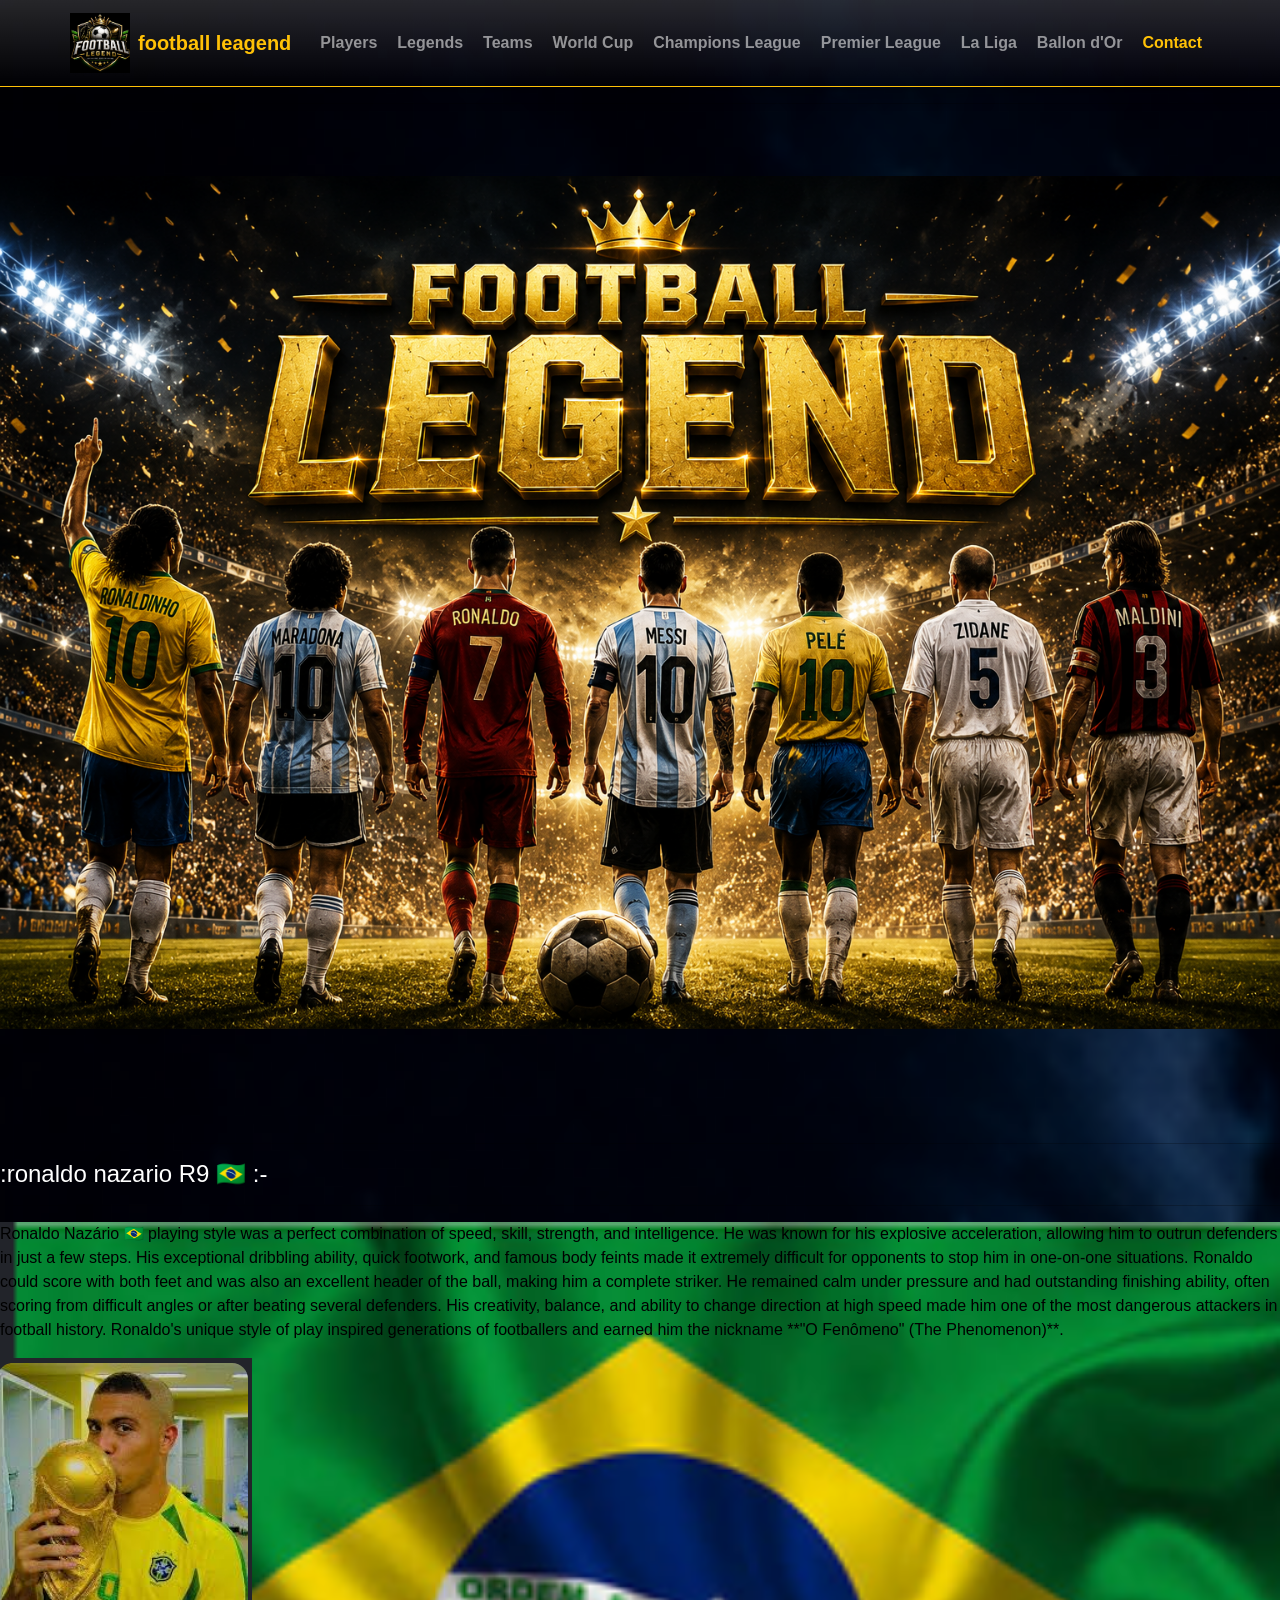
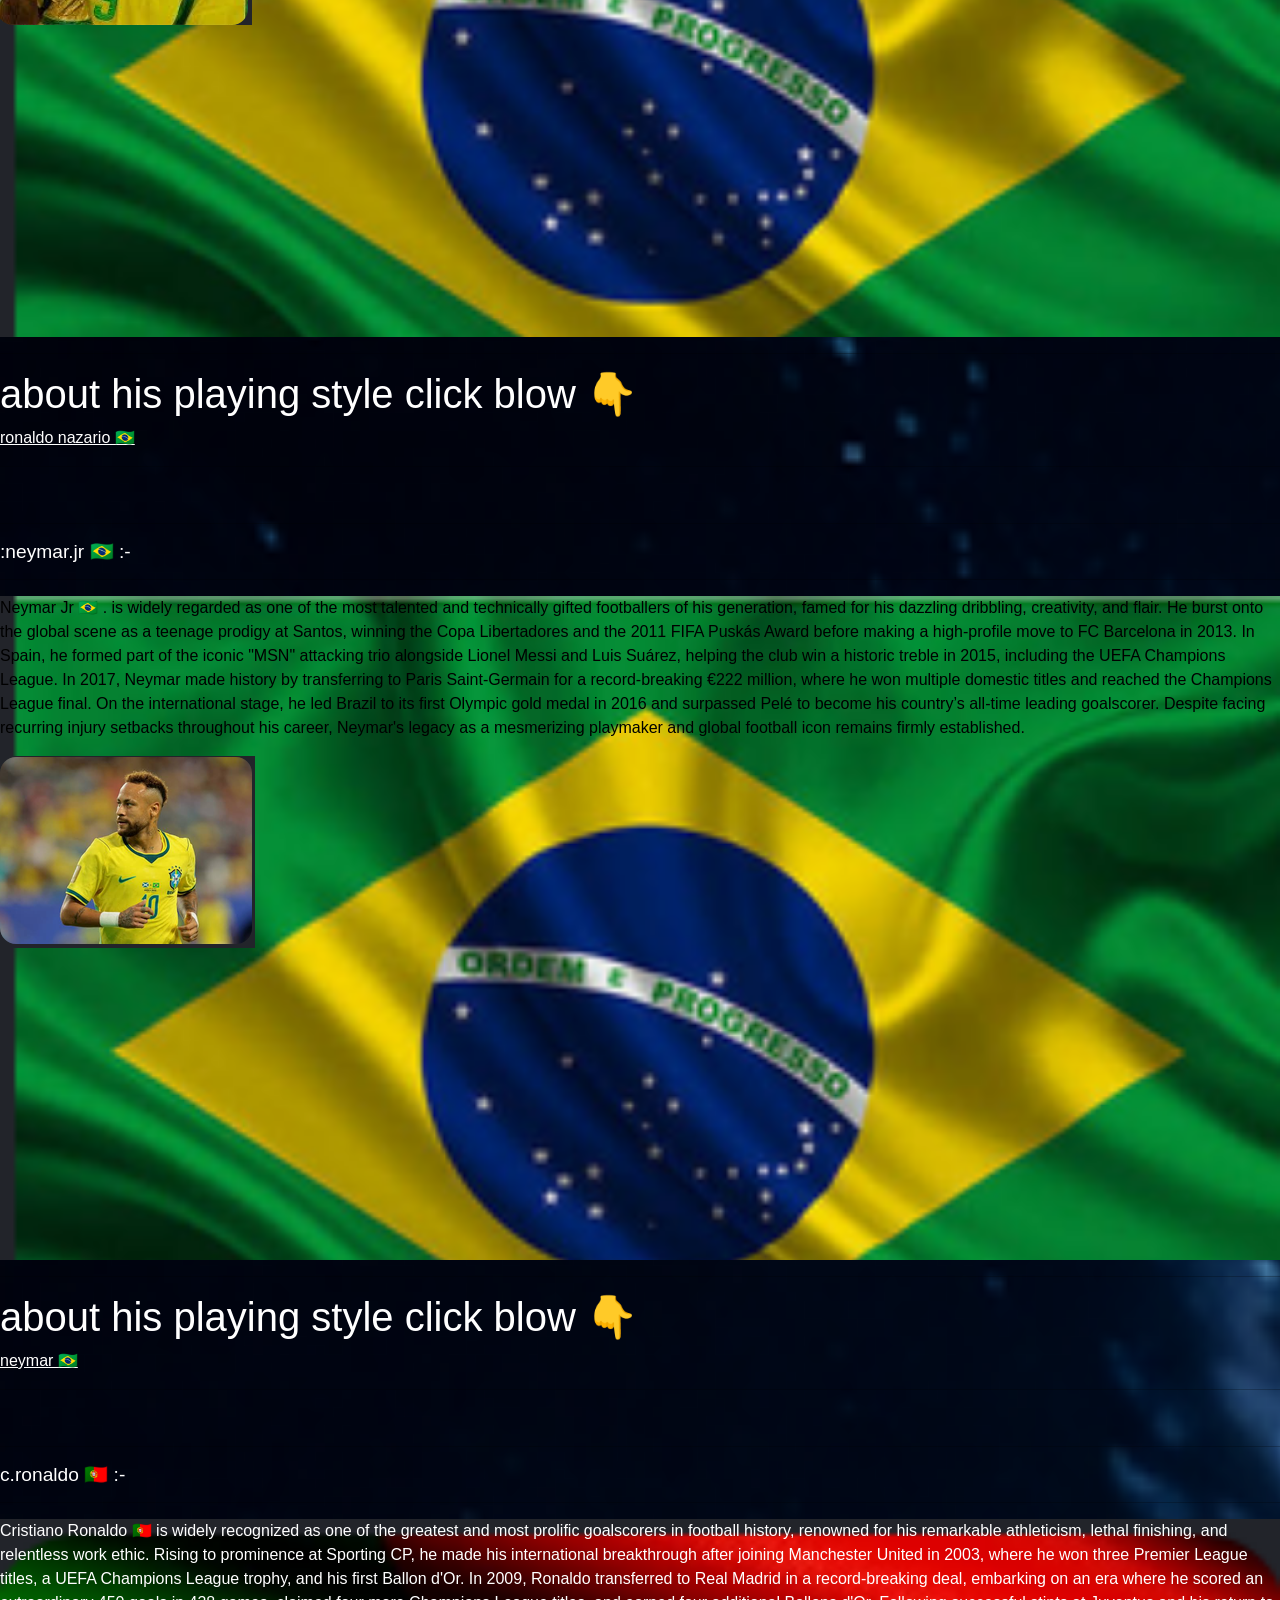
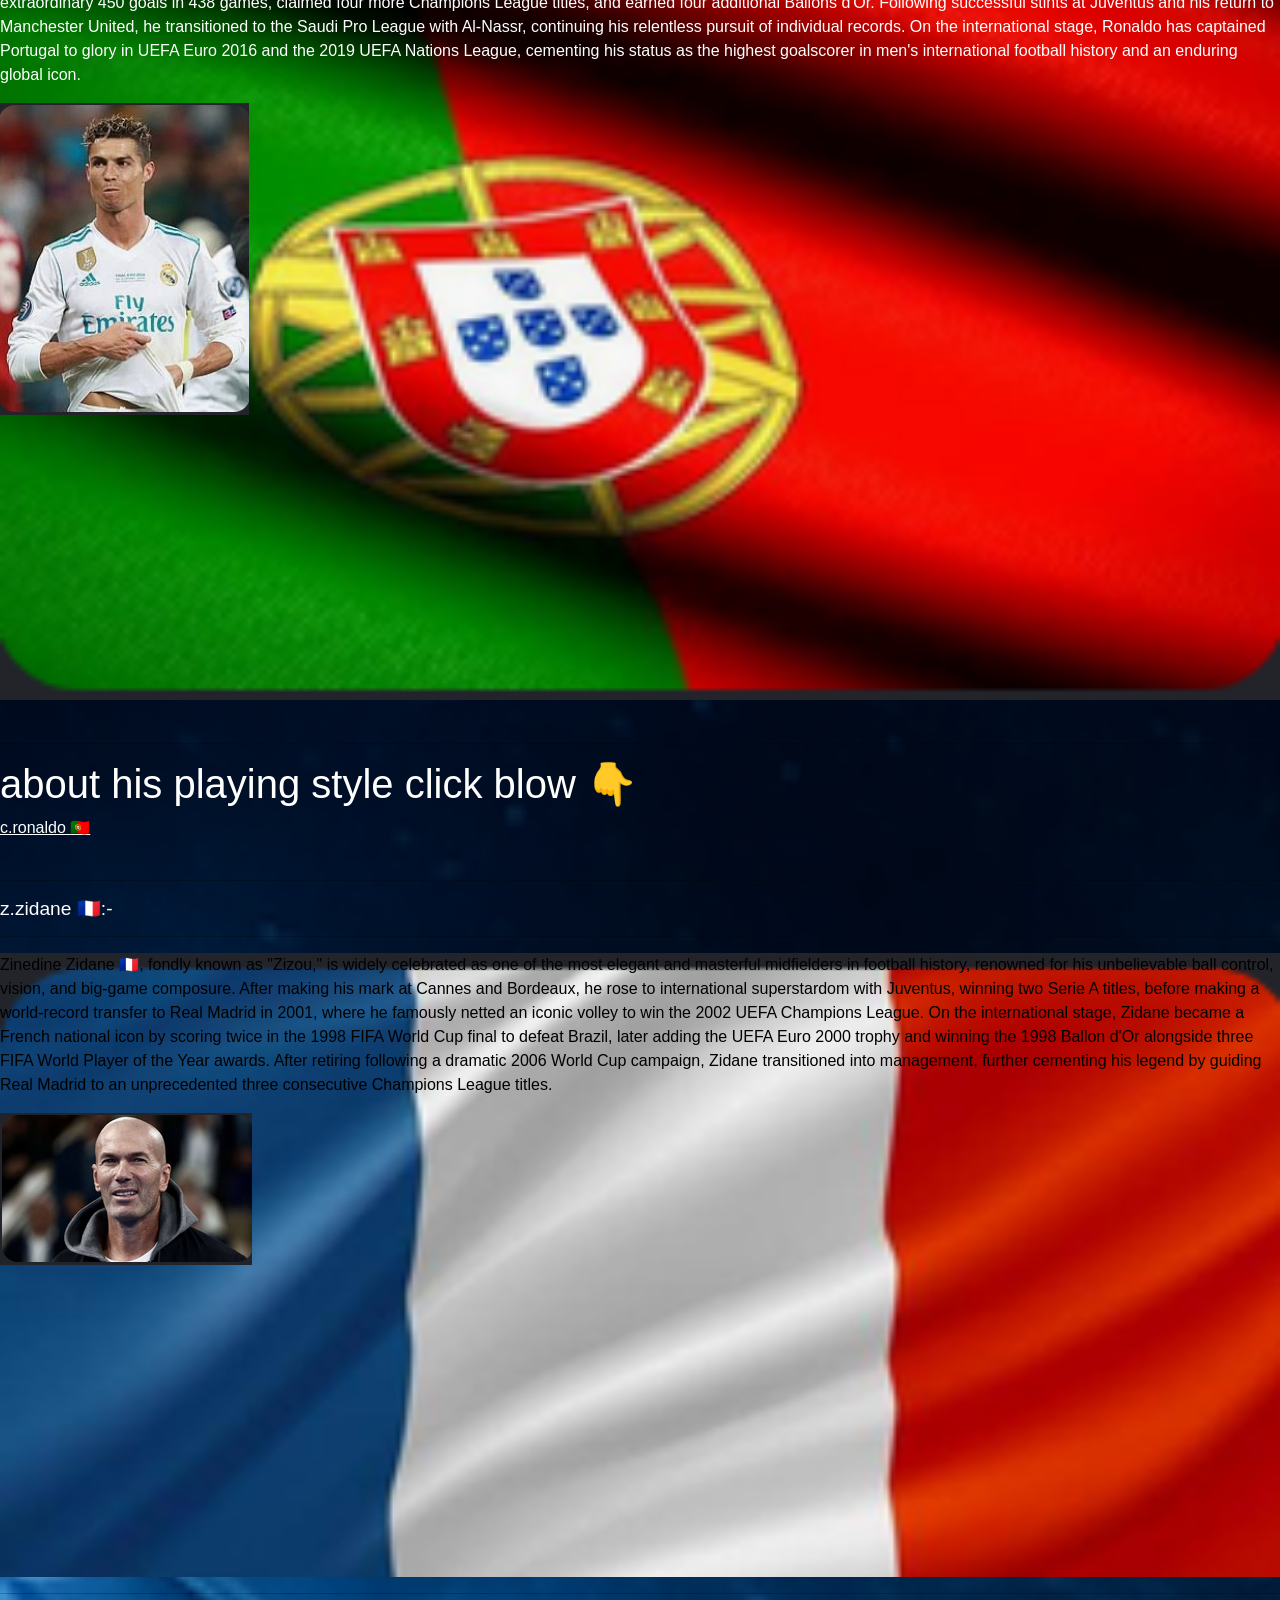
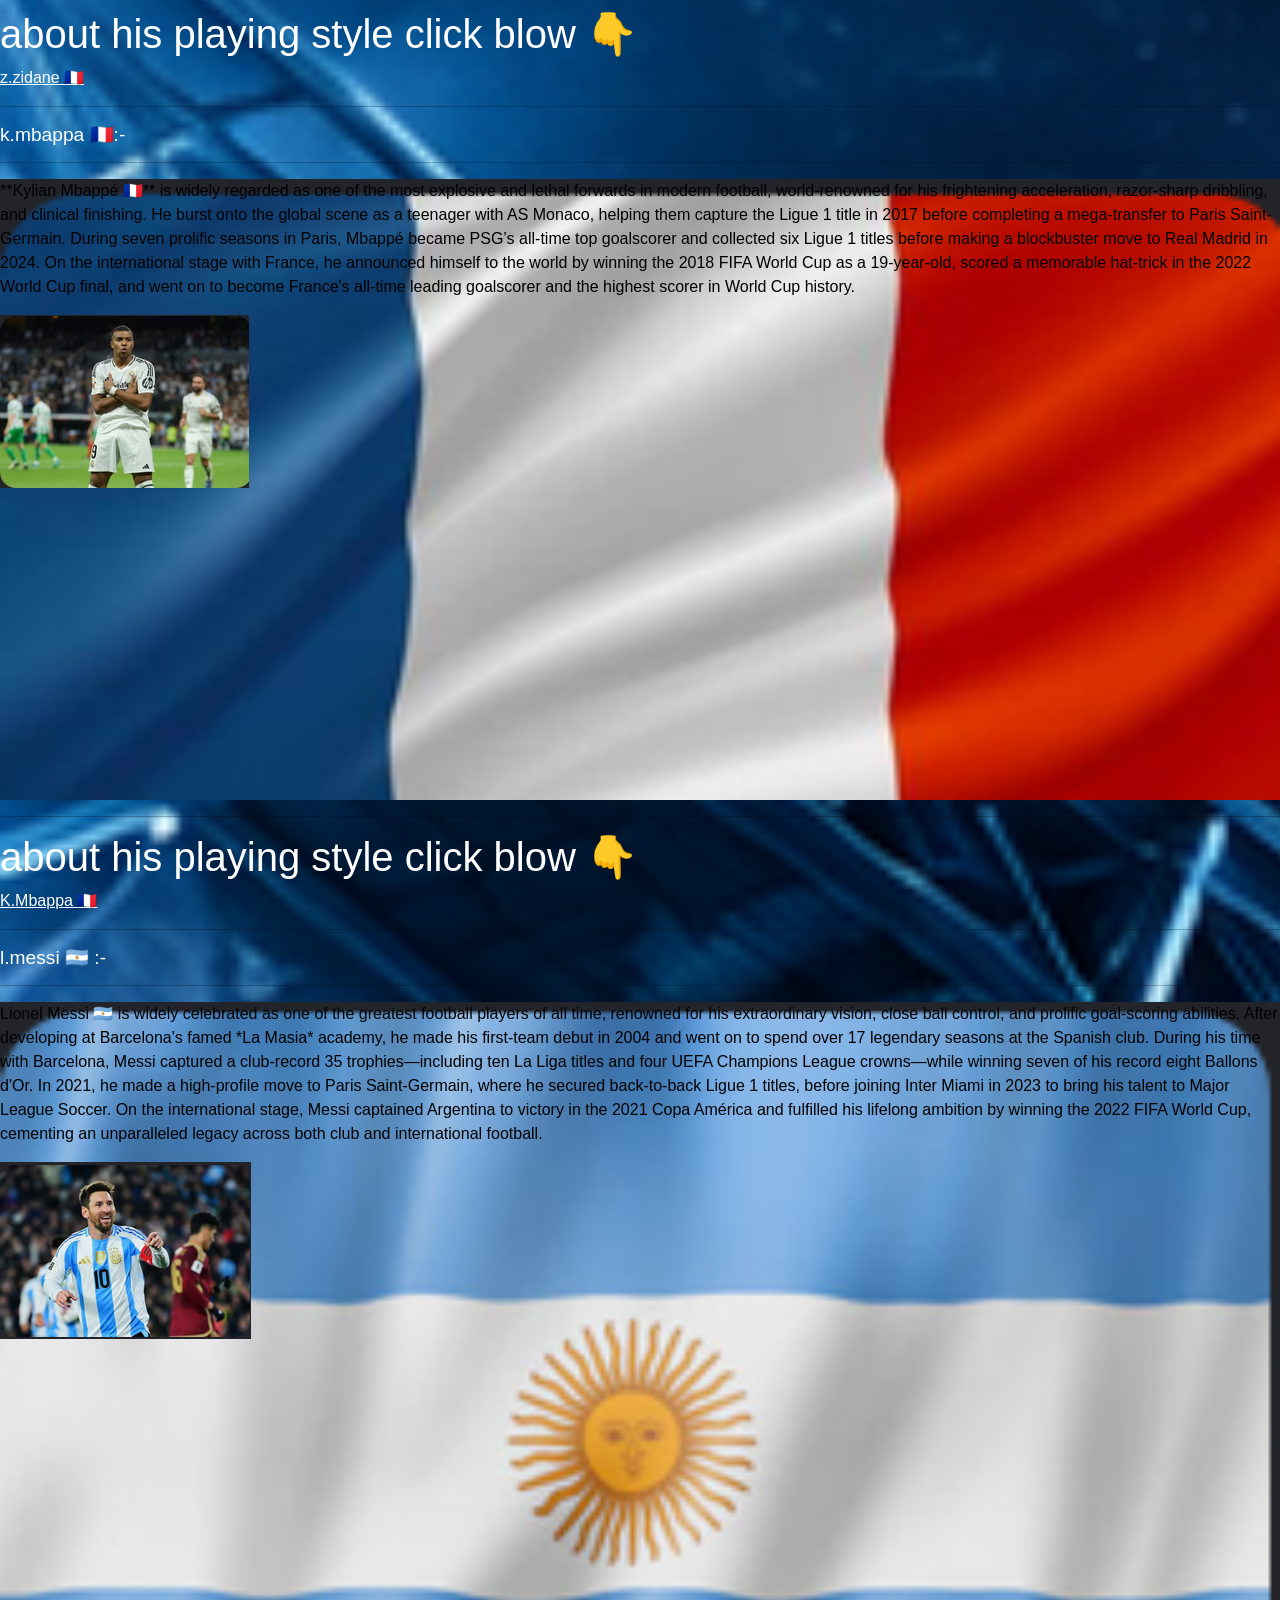
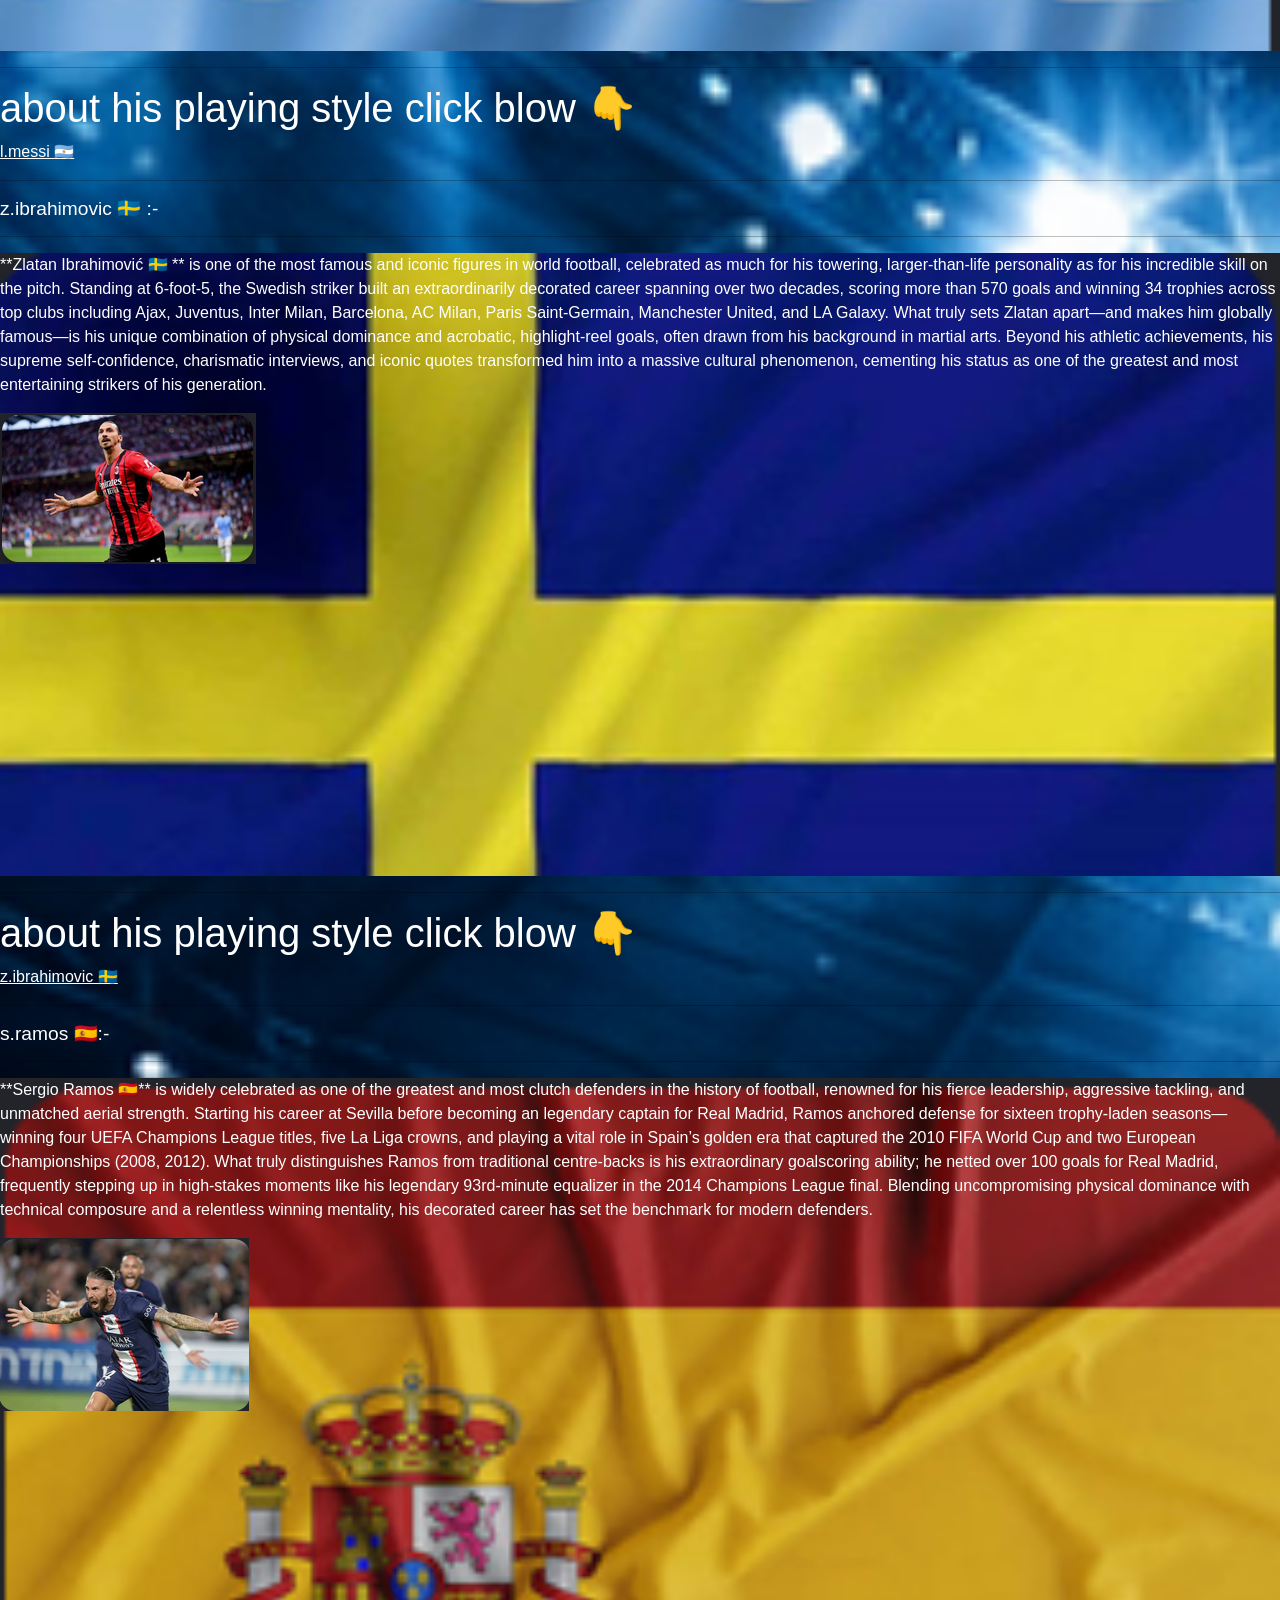
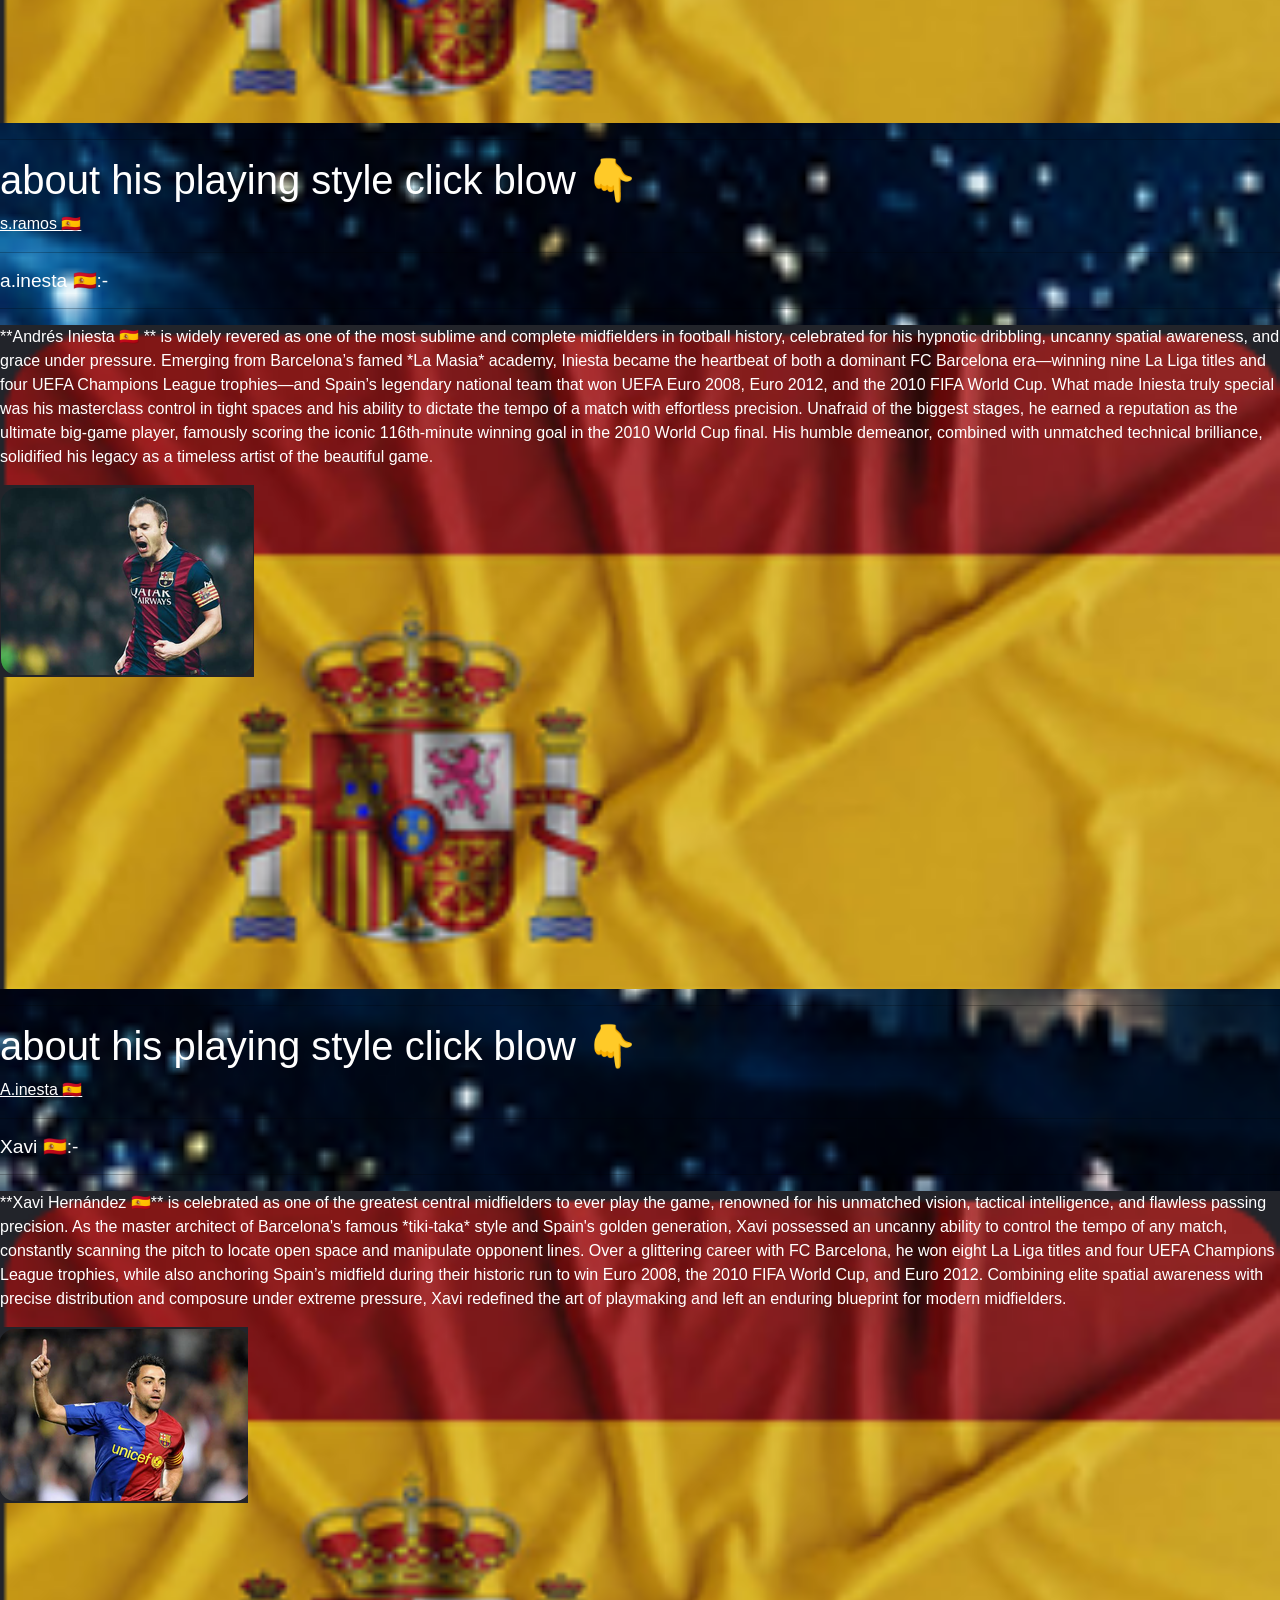
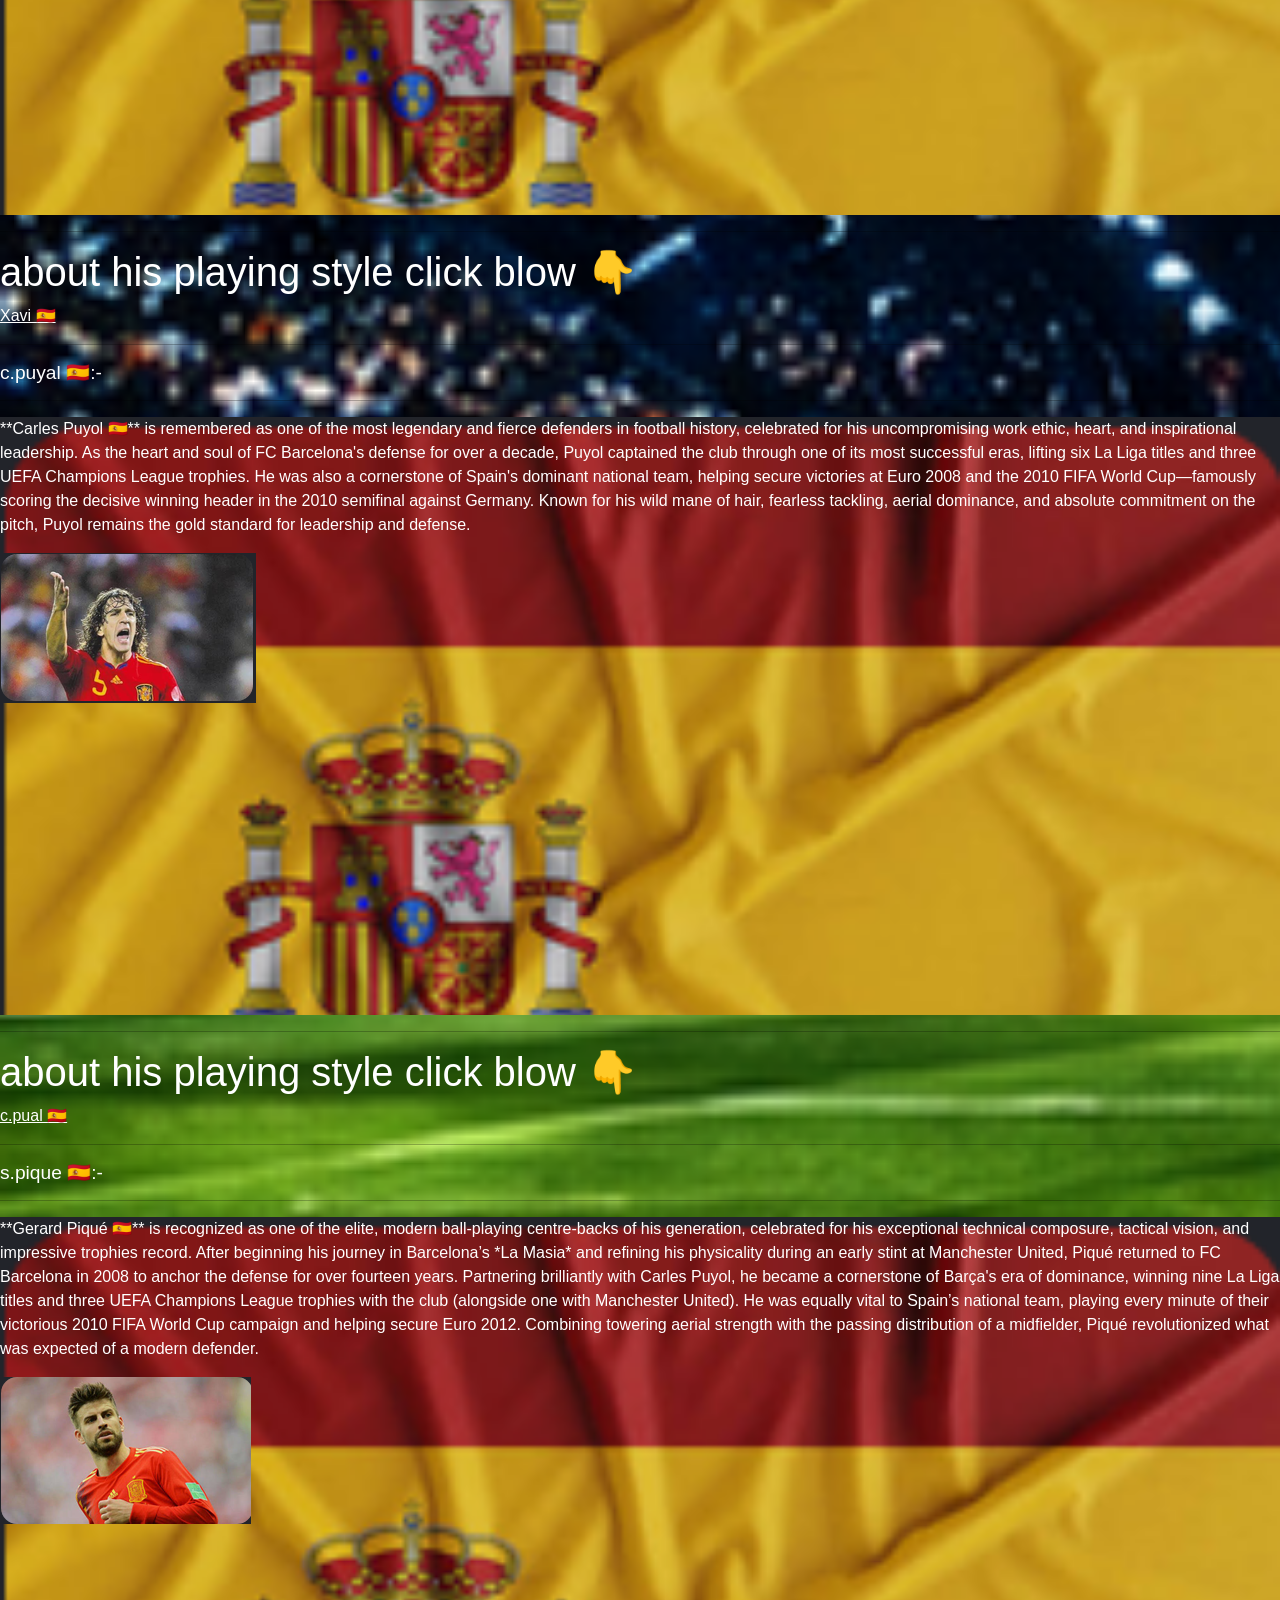
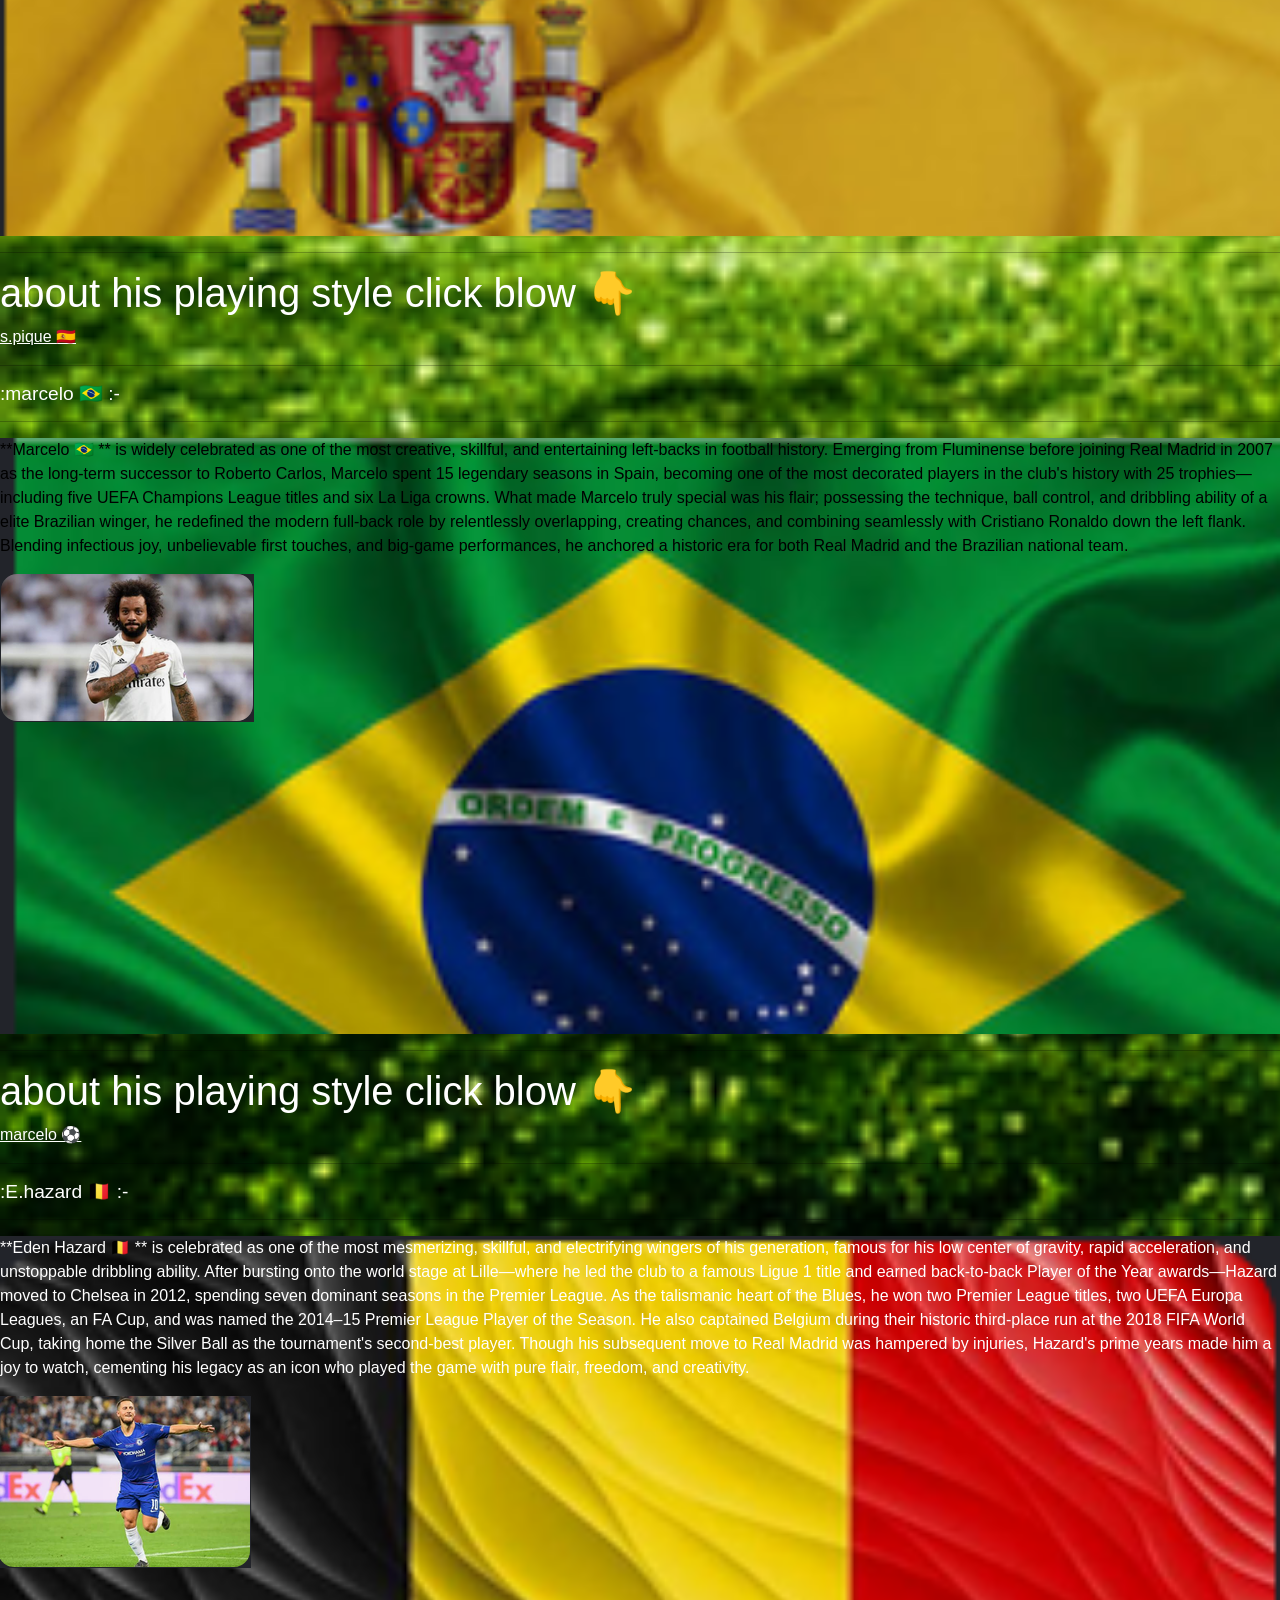
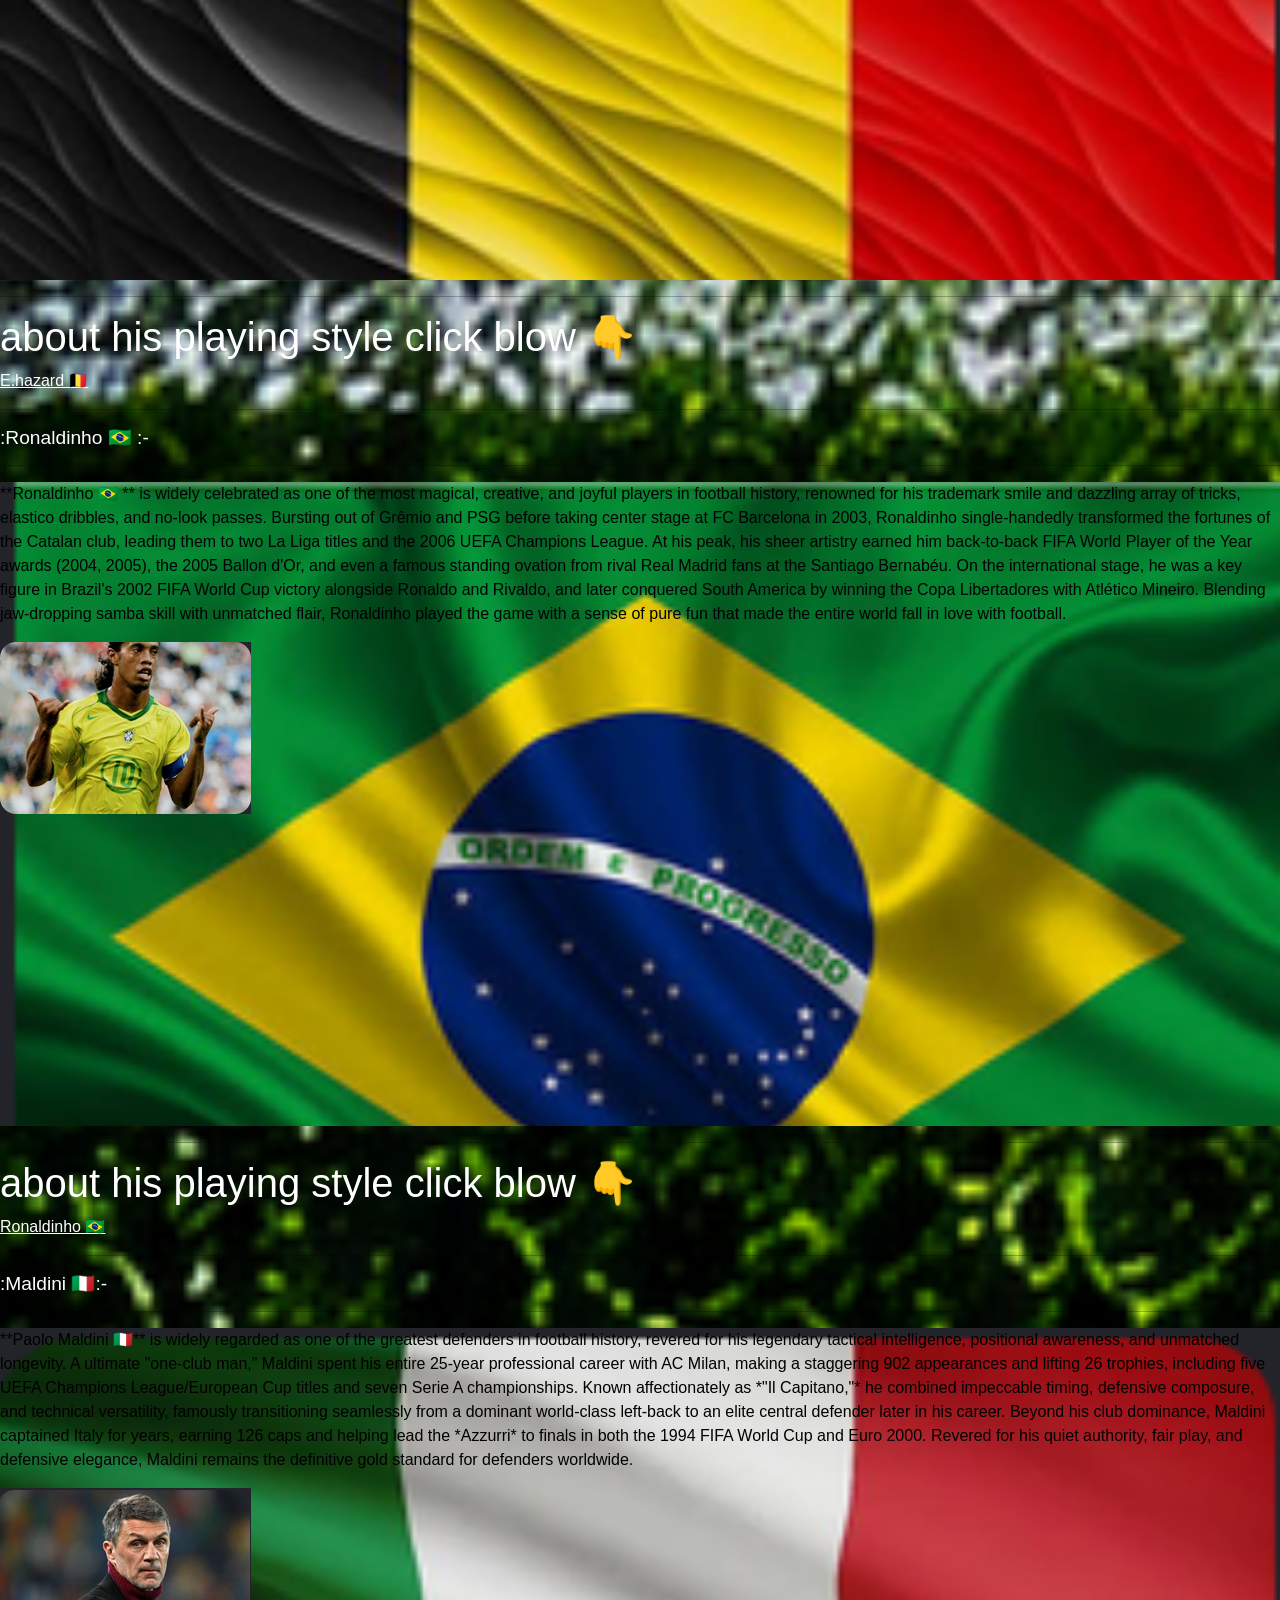
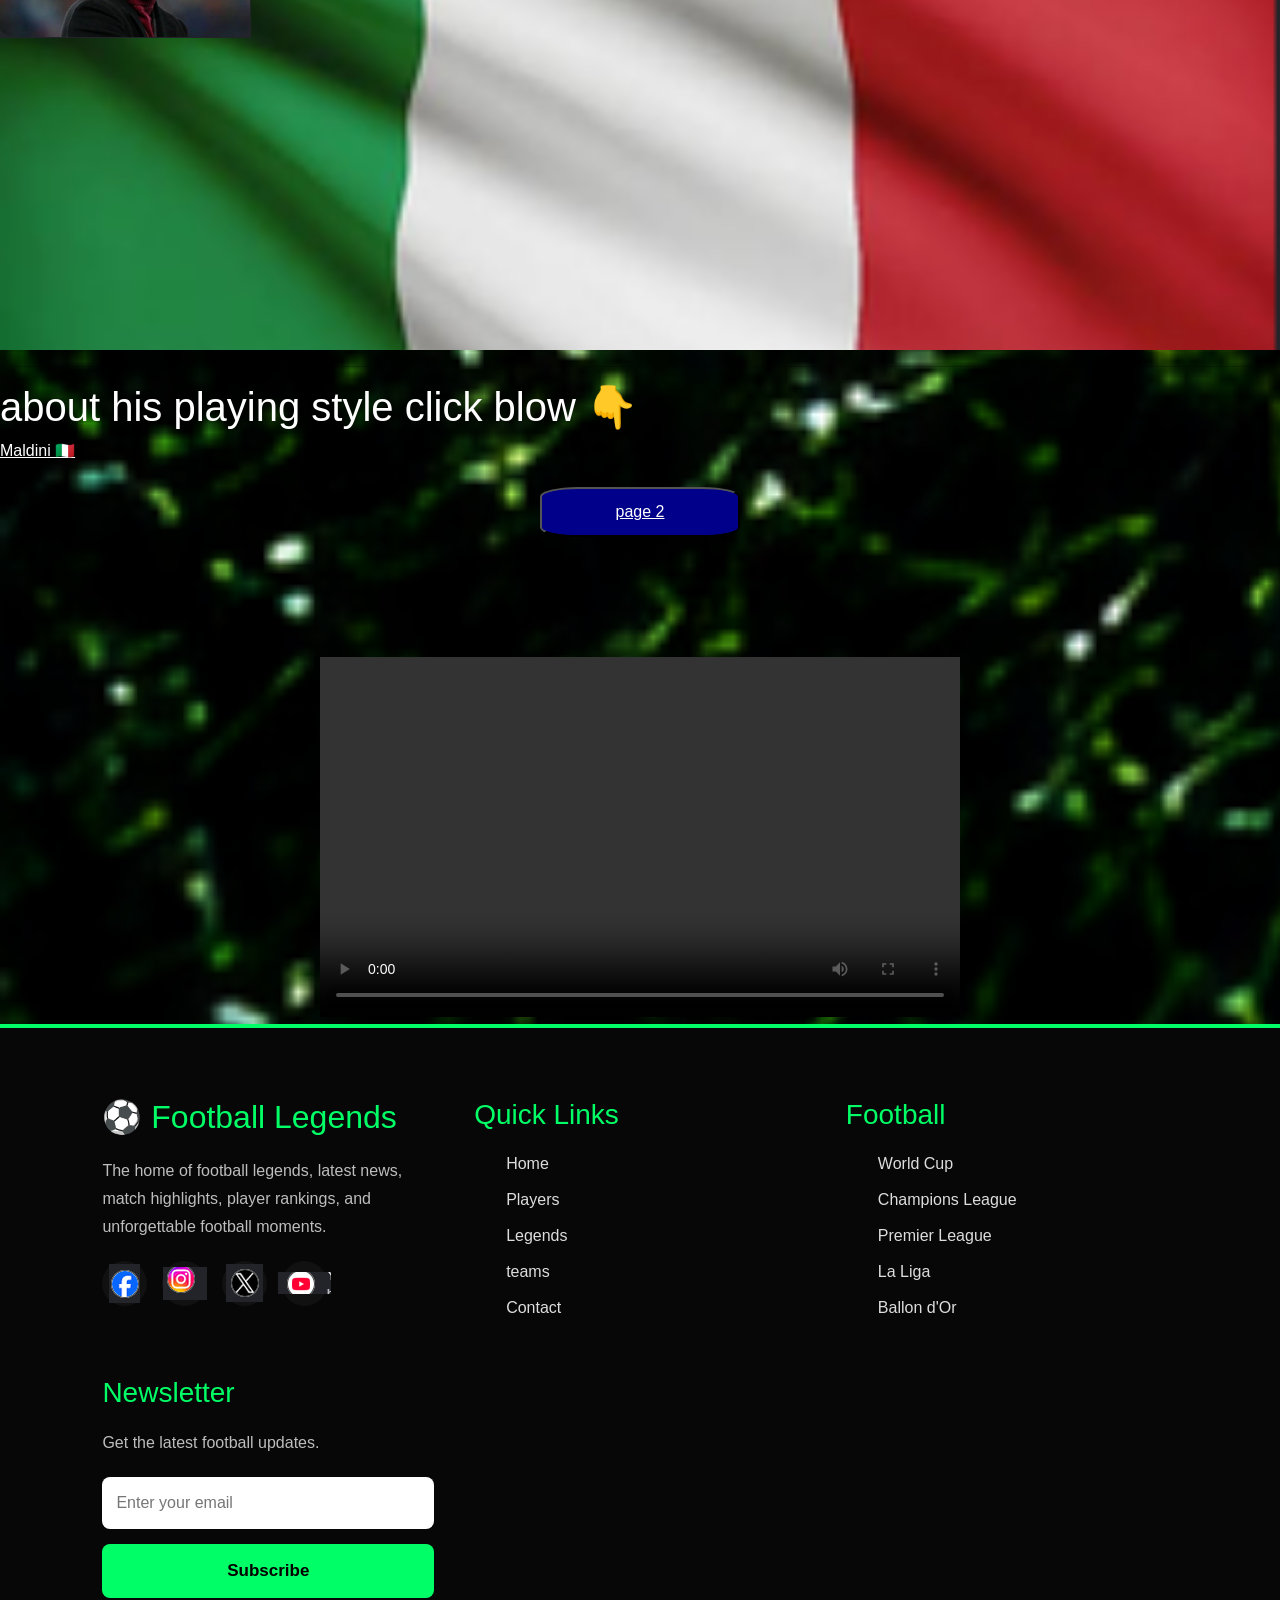
==== commit 433ae65f: "Update index.html" ====
--- a/index.html
+++ b/index.html
@@ -539,6 +539,22 @@
 <button style="width: 200px; height: 50px; color: whitesmoke; background-color: darkblue;border-radius: 19%; " ><a href="./page2.html">page 2</a></button>
 </center>
 
+<br>
+<br>
+<br>
+<br>
+<br>    
+
+
+
+<center>
+
+<video width="640px" height="360px" controls>
+  <source src="./video.mp4" type="video/mp4"  >
+  Your browser does not support the video tag.
+</video>
+</center>
+    
 
 
 
@@ -557,7 +573,7 @@
 
             <div class="socials">
                 <a href="#"><i class="fab fa-facebook-f"> <img src="./Screenshot 2026-08-03 at 17-20-32 facebook - Google Search.png" alt=""></i></a>
-                <a href="#"><i class="fab fa-instagram"></i><img src="./Screenshot 2026-08-03 at 17-23-51 instagram' - Google Search.png" alt=""></a>
+                <a href="https://www.instagram.com/football_legend_officall/?hl=en"><i class="fab fa-instagram"></i><img src="./Screenshot 2026-08-03 at 17-23-51 instagram' - Google Search.png" alt=""></a>
                 <a href="#"><i class="fab fa-x-twitter"></i><img src="./Screenshot 2026-08-03 at 17-29-49 twitter - Google Search.png" alt=""></a>
                 <a href="#"><i class="fab fa-youtube"></i><img src="./Screenshot 2026-08-03 at 17-30-56 youtube - Google Search.png" alt=""></a>
             </div>
@@ -622,6 +638,16 @@
 </footer>
 
 </body>
+
+<script src="./football.js" >
+    alert("Welcom on Football-legend/The home of legend");
+</script>
+
+
+
+
+
+    
 <script src="https://cdn.jsdelivr.net/npm/@popperjs/core@2.11.8/dist/umd/popper.min.js" integrity="sha384-I7E8VVD/ismYTF4hNIPjVp/Zjvgyol6VFvRkX/vR+Vc4jQkC+hVqc2pM8ODewa9r" crossorigin="anonymous"></script>
 <script src="https://cdn.jsdelivr.net/npm/bootstrap@5.3.8/dist/js/bootstrap.min.js" integrity="sha384-G/EV+4j2dNv+tEPo3++6LCgdCROaejBqfUeNjuKAiuXbjrxilcCdDz6ZAVfHWe1Y" crossorigin="anonymous"></script>
-</html>+</html>
